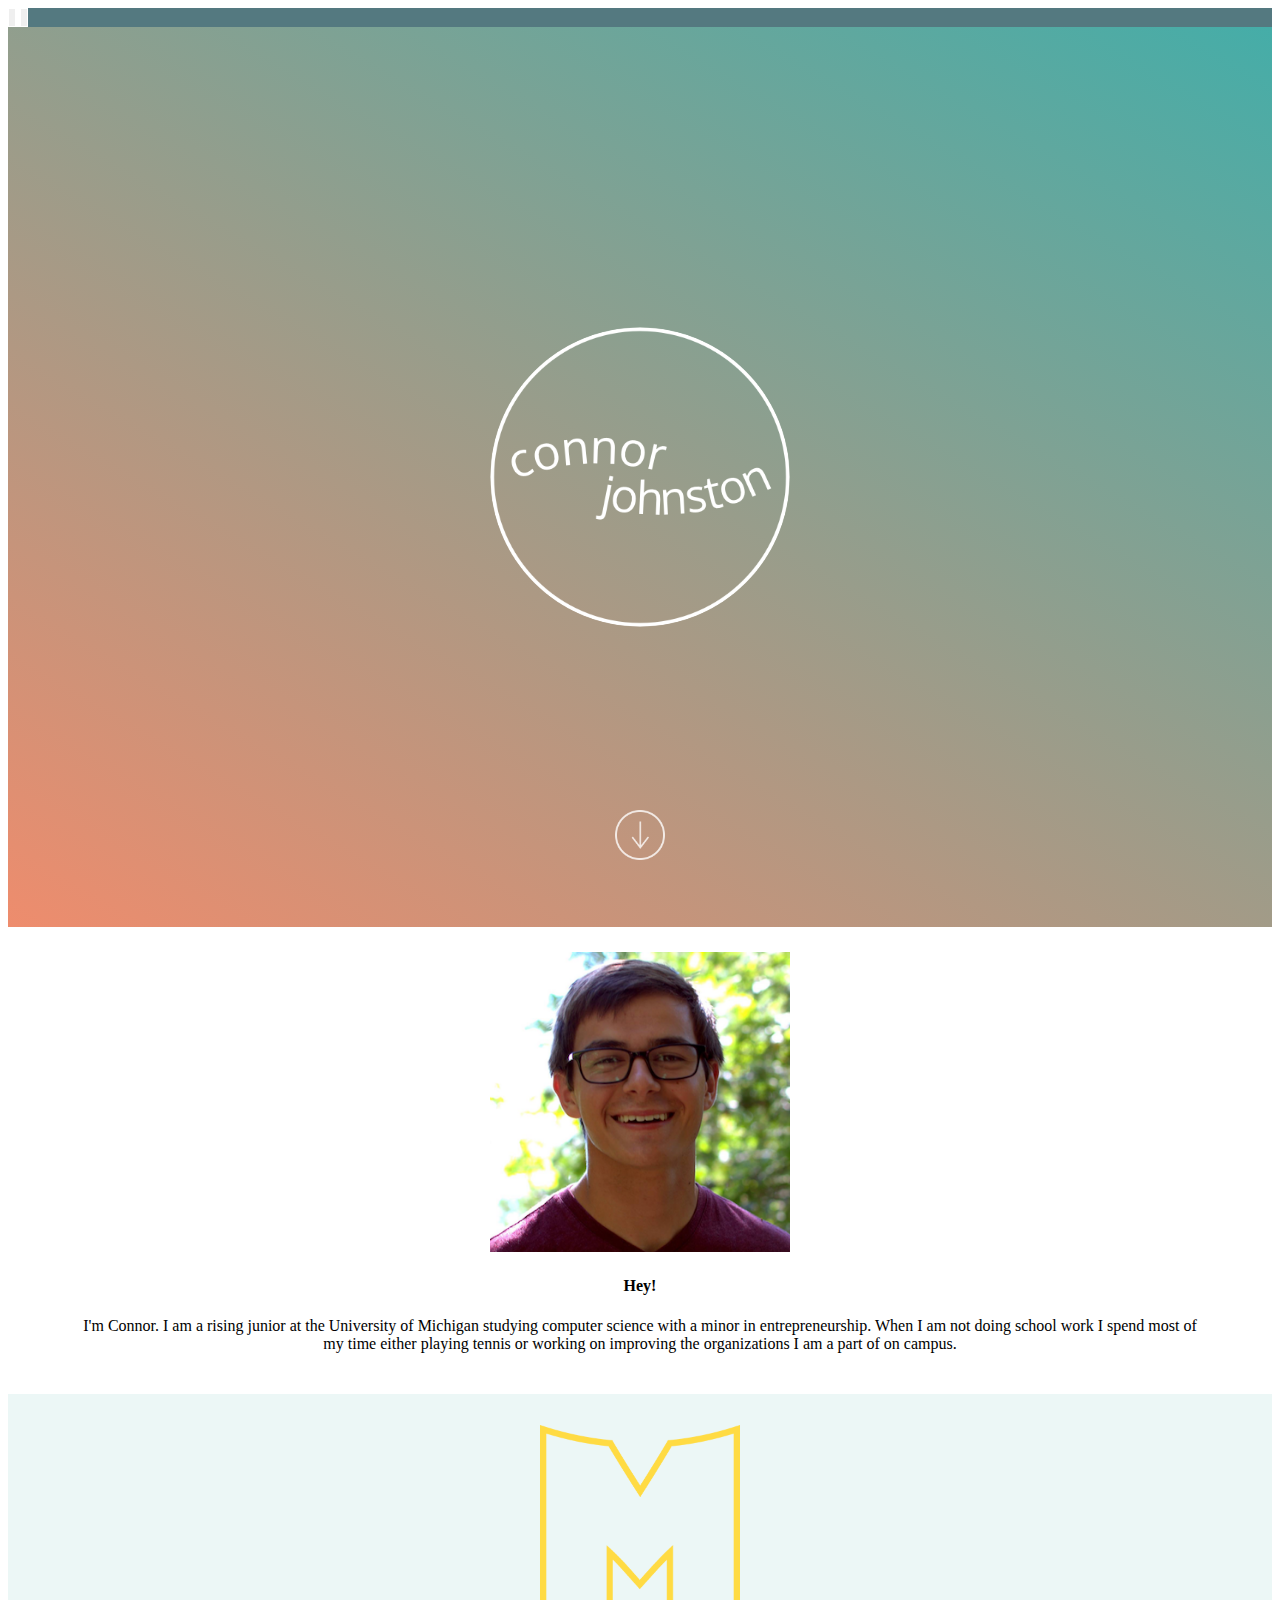
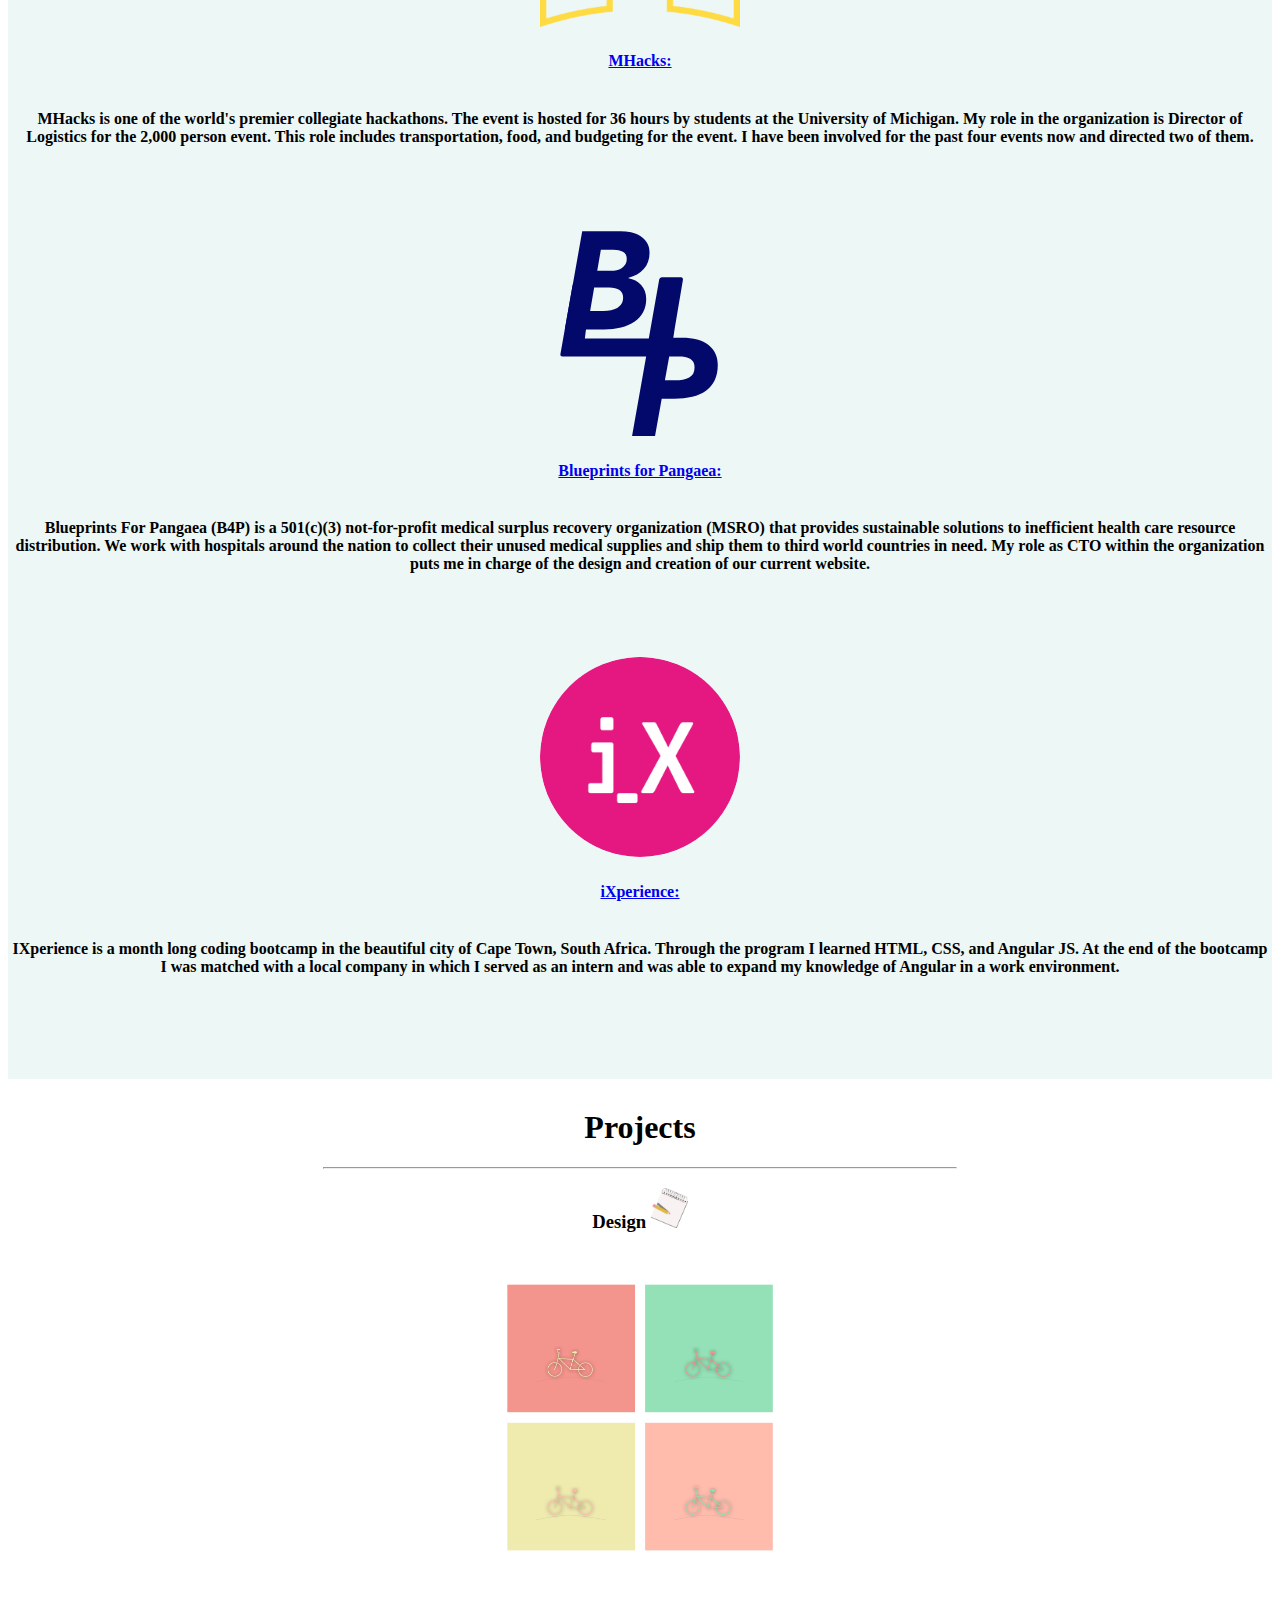
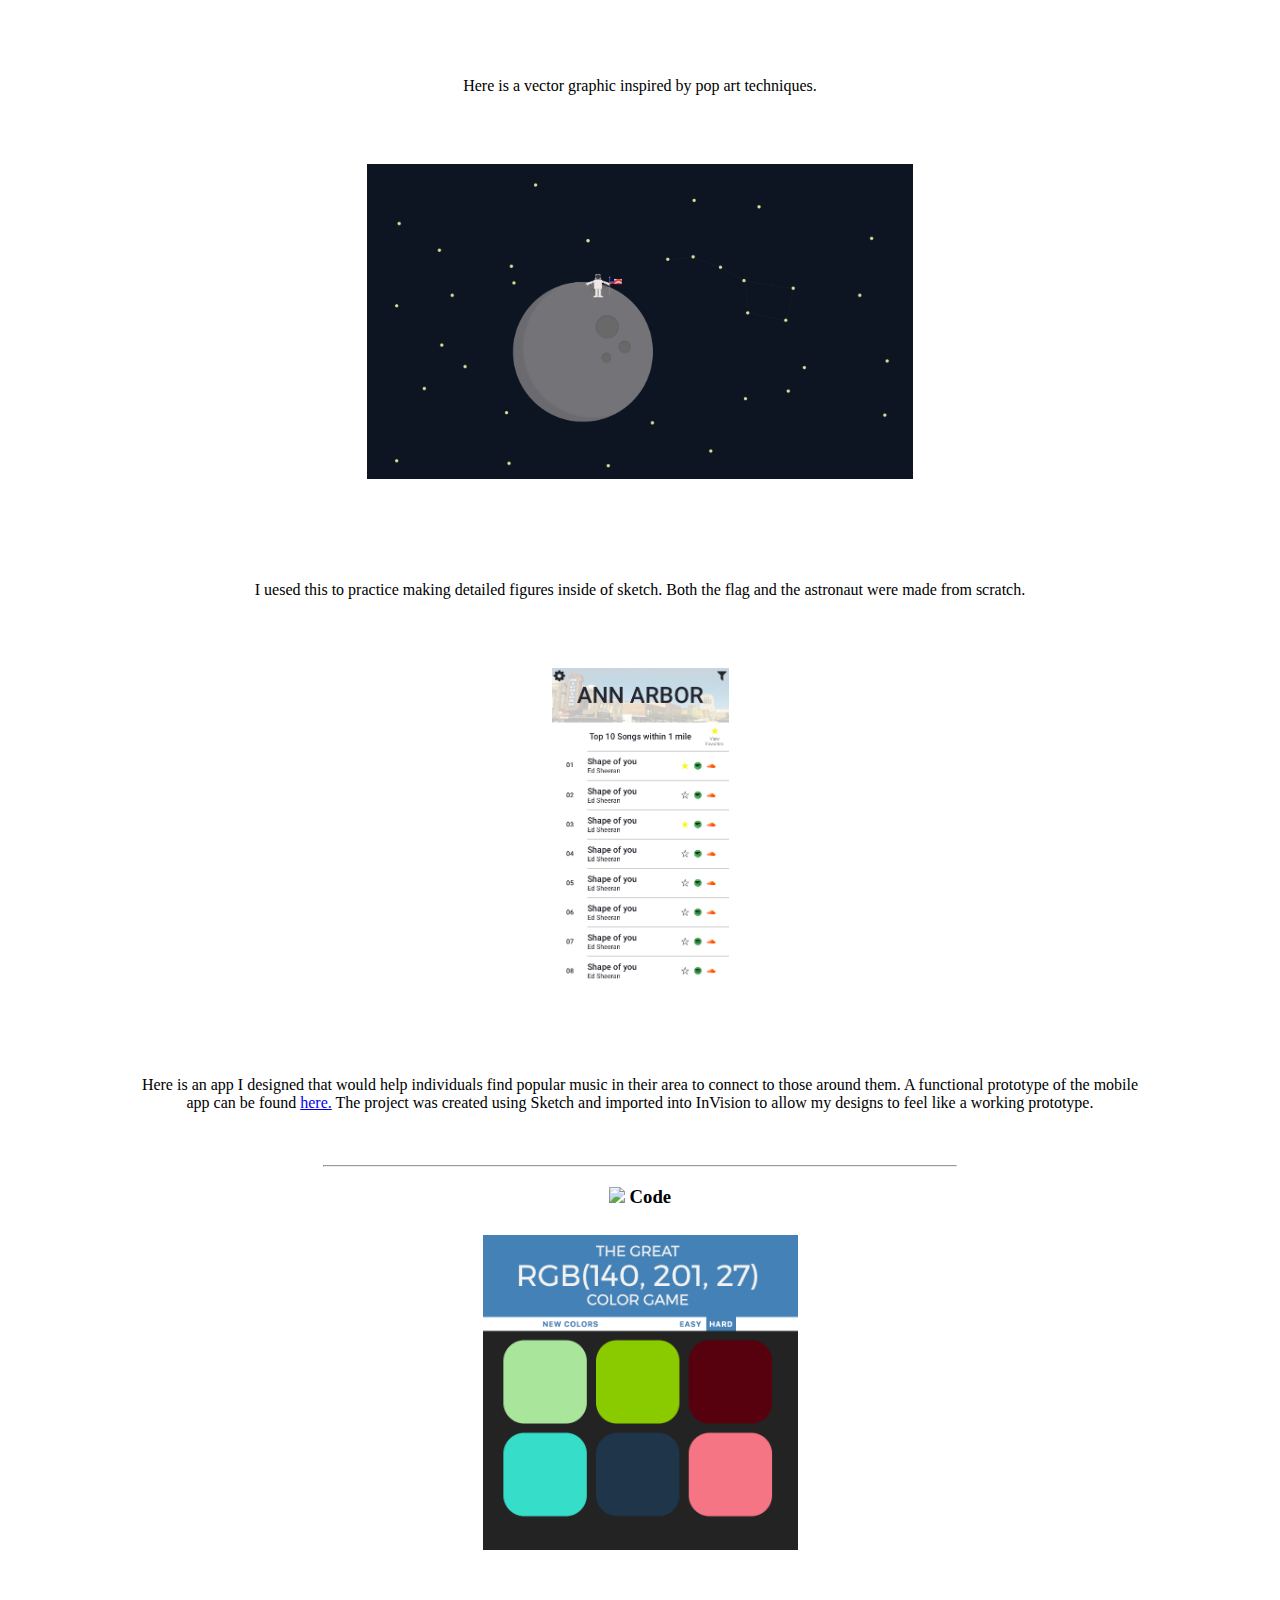
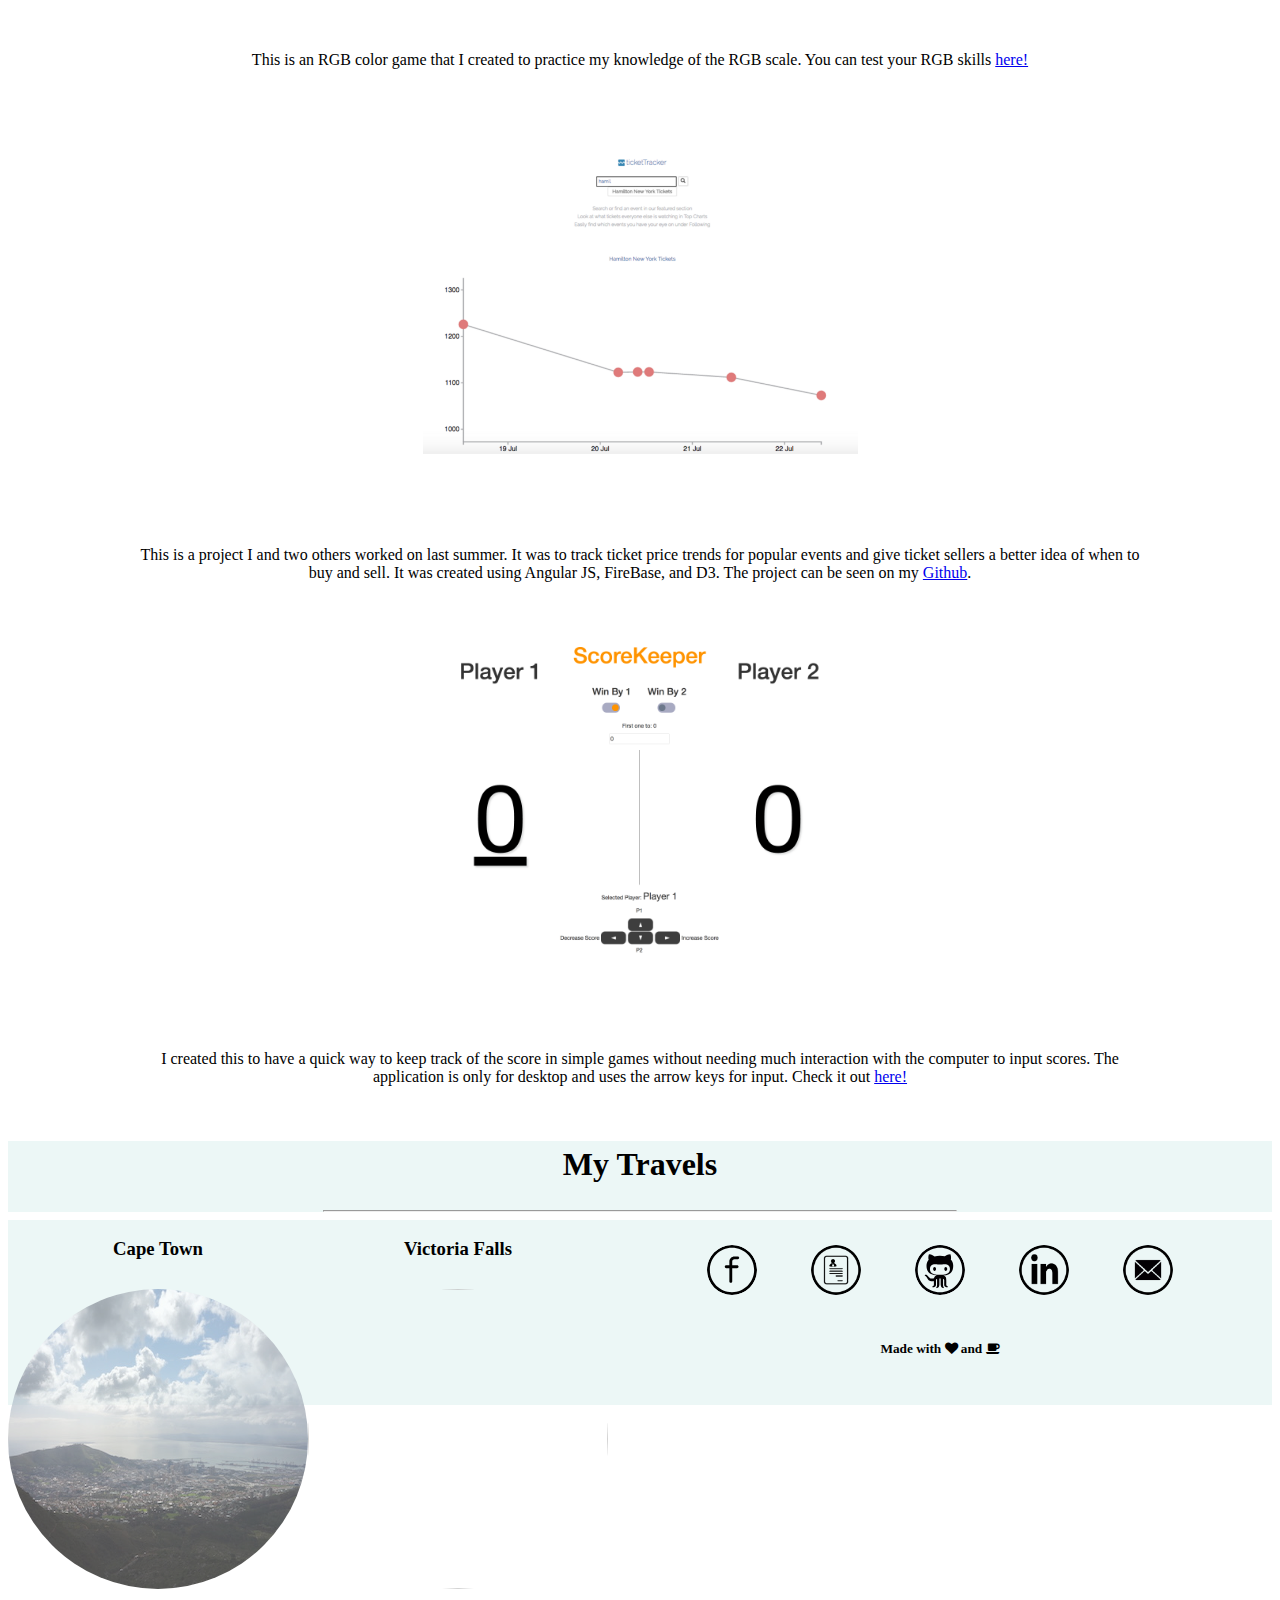
==== index.html @ 5da0c780 "added design and code images" ====
<!DOCTYPE html>
<html>
<head>

  <meta name="viewport" content="width=device-width, user-scalable=false">
	
	<title>Connor's Personal Website</title>

  <!-- FONT
  –––––––––––––––––––––––––––––––––––––––––––––––––– -->
  <link href="https://fonts.googleapis.com/css?family=Oxygen" rel="stylesheet">

   <link rel="stylesheet" href="https://cdnjs.cloudflare.com/ajax/libs/font-awesome/4.7.0/css/font-awesome.min.css">

  <!-- Latest compiled and minified CSS -->
  <link rel="stylesheet" href="https://maxcdn.bootstrapcdn.com/bootstrap/3.3.6/css/bootstrap.min.css" integrity="sha384-1q8mTJOASx8j1Au+a5WDVnPi2lkFfwwEAa8hDDdjZlpLegxhjVME1fgjWPGmkzs7" crossorigin="anonymous">

  <link rel="stylesheet" href="https://cdnjs.cloudflare.com/ajax/libs/font-awesome/4.7.0/css/font-awesome.min.css">

  <link rel="stylesheet" type="text/css" href="CSS/style.css">

  <!-- Optional theme -->
  <link rel="stylesheet" href="https://maxcdn.bootstrapcdn.com/bootstrap/3.3.6/css/bootstrap-theme.min.css" integrity="sha384-fLW2N01lMqjakBkx3l/M9EahuwpSfeNvV63J5ezn3uZzapT0u7EYsXMjQV+0En5r" crossorigin="anonymous">

  <!-- Google Analytics -->
  <script>
    (function(i,s,o,g,r,a,m){i['GoogleAnalyticsObject']=r;i[r]=i[r]||function(){
    (i[r].q=i[r].q||[]).push(arguments)},i[r].l=1*new Date();a=s.createElement(o),
    m=s.getElementsByTagName(o)[0];a.async=1;a.src=g;m.parentNode.insertBefore(a,m)
    })(window,document,'script','https://www.google-analytics.com/analytics.js','ga');
  
    ga('create', 'UA-90589003-1', 'auto');
    ga('send', 'pageview');

  </script>

  <html>
  <body>

    <!-- Created the nav bar -->
    <nav class="navbar navbar-fixed-top">
      <div class="container-fluid">


        <div class="navbar-header">
          <button type="button" class="navbar-toggle collapsed" data-toggle="collapse" data-target="#bs-example-navbar-collapse-1" aria-expanded="false">
            <span class="sr-only">Toggle navigation</span>
            <span class="icon-bar"></span>
            <span class="icon-bar"></span>
            <span class="icon-bar"></span>
          </button>
        </div>

       <div class="collapse navbar-collapse" id="bs-example-navbar-collapse-1">   

          <ul class="nav navbar-nav align-nav">
            <li class="nav-item">
              <a class="nav-link nav-txt scroll" href="#about">About</a>
            </li>
            <li class="nav-item ">
              <a class="nav-link nav-txt scroll" href="#accomplishments">Accomplishments</a>
            </li>
            <li class="nav-item">
              <a class="nav-link nav-txt scroll" href="#projects">Projects</a>
            </li>
            <li class="nav-item">
              <a class="nav-link nav-txt scroll" href="#contact">Contact</a>
            </li>
          </ul>
        </div>

      </div>
    </nav>


    <!-- The hero page -->

     <div class="main ">
        <div class="container-fluid ">
            <div class="row clearfix">

              <div class="hero-img-cont"></div>

              <div class="main-words">
                <div class="student">
                  <p>Student<p>
                </div>

                <div class="developer">
                  <p>Developer<p>
                </div>

                <div class="traveler">
                  <p>Traveler<p>
                </div>
              </div>

            </div>
        </div>
        <div>
          <a class="scroll" href="#about"><img src="Images/down_arrow.png" class="down blink"></a>
        </div>
    </div>



    <!-- Introduction to me section -->
    <div class="container-fluid" id="about">
      <div class="col-xs-12">
        <img class="selfie img-responsive img-circle " src="Images/me.png" >
      </div>
      <div class=" col-sm-offset-2 col-sm-8 col-xs-12 blurb">
          <h4>Hey!</h4>
          <p > I'm Connor. I am a rising junior at the University of Michigan studying computer science with a minor in entrepreneurship. When I am not doing school work I spend most of my time either playing tennis or working on improving the organizations I am a part of on campus.</p>
      </div>
    </div>

<div class="container-fluid proj-main" id="accomplishments">
    <div class="row">
      <div class="col-xs-12 col-sm-4 accomp-img ">
        <img class="square img-responsive project" src="Images/MHacks.png">
      </div>
      <div class="col-xs-12 col-sm-7 ">
        <p class="blurb accomp-txt">
          <h4><a href="http://mhacks.org/">MHacks:</a><h4><br>
          MHacks is one of the world's premier collegiate hackathons. The event is hosted for 36 hours by students at the University of Michigan. My role in the organization is Director of Logistics for the 2,000 person event. This role includes transportation, food, and budgeting for the event. I have been involved for the past four events now and directed two of them.
        </p>
      </div>
    </div>
    <div class="row">
       <div class="col-xs-12 col-sm-4 accomp-img  ">
          <img class="square-1 img-responsive project" src="Images/B4P.svg">
        
      </div>
      <div class="col-xs-12 col-sm-7 ">
        <p class="blurb accomp-txt">
          <h4><a href="b4pglobal.org">Blueprints for Pangaea:</a><h4> <br>
          Blueprints For Pangaea (B4P) is a 501(c)(3) not-for-profit medical surplus recovery organization (MSRO) that provides sustainable solutions to inefficient health care resource distribution. We work with hospitals around the nation to collect their unused medical supplies and ship them to third world countries in need. My role as CTO within the organization puts me in charge of the design and creation of our current website. 
        </p>
      </div>   
    </div>
    <div class="row">
      <div class="col-xs-12 col-sm-4 accomp-img ">
        <img class=" square-IX img-responsive project" src="Images/i_X.png">
      </div>
      <div class="col-xs-12 col-sm-7 accomp-txt">
        <p class="blurb">
          <h4><a href="ixperience.co.za">iXperience:</a><h4> <br>
          IXperience is a month long coding bootcamp in the beautiful city of Cape Town, South Africa. Through the program I learned HTML, CSS, and Angular JS. At the end of the bootcamp I was matched with a local company in which I served as an intern and was able to expand my knowledge of Angular in a work environment.
        </p>
      </div>
    </div>  
  </div>

    <!-- Projects section -->
  
  <div id="projects" class="container-fluid projects-cont">
    <h1>Projects</h1>
    <hr>
    <h3>Design <img src="Images/Notepad.png" style="height:40px;"></h3>
    <div class="project-cont col-sm-4 col-xs-12">
      <div class="bike proj-img">
      </div>
      <div class="caption-cont">
        <p class="caption">Here is a vector graphic inspired by pop art techniques.</p>
      </div>
    </div> 
    <div class="project-cont col-sm-4 col-xs-12">
      <div class="space proj-img">
      </div>
      <div class="caption-cont">
        <p class="caption">I uesed this to practice making detailed figures inside of sketch. Both the flag and the astronaut were made from scratch.</p>
      </div>
    </div > 
    <div class="project-cont col-sm-4 col-xs-12">
      <div class="music proj-img">
      </div>
      <div class="caption-cont">
        <p class="caption" >Here is an app I designed that would help individuals find popular music in their area to connect to those around them. A functional prototype of the mobile app can be found <a target="_blank" href="https://invis.io/RBAIW4BZY">here.</a> The project was created using Sketch and imported into InVision to allow my designs to feel like a working prototype.</p>
      </div>
    </div>  

    <hr>
    <h3><img src="Images/Computer.png" style="height:30px;">  Code</h3>
    <div class="project-cont col-sm-4 col-xs-12">
      <a target="_blank" href="ColorGame/ColorGame.html"><div class="color proj-img">
      </div></a>
      <div class="caption-cont">
        <p class="caption">This is an RGB color game that I created to practice my knowledge of the RGB scale. You can test your RGB skills 
          <a target="_blank" href="ColorGame/ColorGame.html">
            here!
          </a>
        </p>
      </div>
    </div> 
    <div class="project-cont col-sm-4 col-xs-12">
      <div class="ticket proj-img">
      </div>
      <div class="caption-cont">
        <p class="caption">This is a project I and two others worked on last summer. It was to track ticket price trends for popular events and give ticket sellers a better idea of when to buy and sell. It was created using Angular JS, FireBase, and D3. The project can be seen on my <a target="_blank" href="https://github.com/cgjohn/Ticket_Tracker">Github</a>.</p>
      </div>
    </div > 
    <div class="project-cont col-sm-4 col-xs-12">
      <div class="score proj-img">
      </div>
      <div class="caption-cont">
        <p class="caption">I created this to have a quick way to keep track of the score in simple games without needing much interaction with the computer to input scores. The application is only for desktop and uses the arrow keys for input. Check it out <a target="_blank" href="ScoreKeeper/scoreKeeper.html">here!</a> </p>
      </div>
    </div>  
  </div>



  <!-- Travel section -->
  <div id="travels" class="container-fluid">
    <h1 class="travel" >My Travels</h1>
    <hr>

    <div class="photo-cont col-sm-offset-1 col-sm-5 col-xs-12">
      <h3>Cape Town</h3>
      <a href="cape_town.html"><img class="photos" src="Images/Cape_Town/Cape_Town.jpg"></a>
    </div>
    <div class="photo-cont col-sm-5 col-xs-12">
      <h3>Victoria Falls</h3>
      <a href="victoria_falls.html"><img class="photos" src="Images/Victoria_Falls/falls8.JPG"></a>
    </div>
  </div>

 
  <!-- footer buttons -->
  <div class="page-footer container-fluid" id="contact">
     <div class="col-xs-12 icons">
         <a href="https://www.facebook.com/cjohn1234" target="_blank"><div class="circle-foot facebook"></div></a> 
        <a href="Images/Resume.pdf" target="_blank"><div class="circle-foot resume"></div></a>
        <a href="https://github.com/cgjohn" target="_blank"><div class="circle-foot github"></div></a>
        <a href="https://www.linkedin.com/in/connorjohnston" target="_blank"><div class="circle-foot linkedin"></div></a>
        <a href="mailto:cgjohn@umich.edu" target="_blank"><div class="circle-foot email"></div></a>
     </div>
     <h5>Made with <i class="fa fa-heart" aria-hidden="true"></i> and <i class="fa fa-coffee" aria-hidden="true"></i></h5>
  </div>



  <script
    src="https://code.jquery.com/jquery-3.1.1.min.js"
    integrity="sha256-hVVnYaiADRTO2PzUGmuLJr8BLUSjGIZsDYGmIJLv2b8="
    crossorigin="anonymous">
  </script>

  <script type="text/javascript" src="script.js"></script>

  <script 
    src="https://maxcdn.bootstrapcdn.com/bootstrap/3.3.7/js/bootstrap.min.js" 
    integrity="sha384-Tc5IQib027qvyjSMfHjOMaLkfuWVxZxUPnCJA7l2mCWNIpG9mGCD8wGNIcPD7Txa" 
    crossorigin="anonymous">
  </script>



</body>
</html>
---- CSS/style.css ----
* {
  box­sizing: border­box;
}

.left{
  float: left;
  display: inline-block;
}

.align-nav {
  position: absolute;
  left: 50%;
  transform: translate(-50%,0);
}

 .box{
  width: 100%;
  height: 200px;
 }

.row {
  padding-top: 2.5%;
  padding-bottom: 2.5%
}

.icon-bar {
  border: 1px solid white;
}

.navbar-toggle {
  border: 1px solid white;
}

.main-words {
  display: none;
}

.box-IX{
  width: 100%;
  height: 300px;
  border-radius: 50%;
}

.box-B4P{
  background-image: url(../Images/B4P.svg);
  background-size: cover;
}

.navbar {
  background-color: #547980;
}

.navbar-collapse {
  color: red;
}

.page {
  position: relative;
  padding-bottom: 700px;
  text-align: center;
}

.nav-txt {
  color: white;
  font-size: 20px;
  font-family: Oxygen;
  font-weight: 200;
  transition: all .6s;
  position: relative;
}

.nav-txt:hover {
  color: #547980;
}

.nav-text:active {
  bottom: 1px;
  right: 1px;
}

.nav-item {
  background-color: #547980;
}

.hero-img-cont {
  position: absolute;
  height: 300px;
  width: 300px;
  background-image: url(../Images/name-logo.png);
  background-size: cover;
  top: 50%;
  left: 50%;
  transform: translate(-50%, -50%);
  border-radius: 50%; 
  transition: all .5s;
}

.down {
  width: 50px;
  position: relative;
  top: 80vh;
  opacity: .8;
  transition: all, 1s;
}

.down:active {
  top: 81vh;

}



.blink{
  opacity: .5;
  /*width: 49px;*/
}

.img-alt {
  background-image: url(../Images/sunset.png);
}

.img-alt:hover {
  background-image: url(../Images/name-logo.png);
}

.hero-img-cont:hover {
  background-image: url(../Images/sunset.png);

}

.hero-img-cont:hover .main-words{
    display:  inherit;
}

.icon-link {
  text-decoration: none;
  color: black;
  font-size: 10px;
}

.main {
  position: relative;
  height: 100vh;
  text-align: center;
  background-image: linear-gradient(30deg, #FF8967 -10%, #45ADA8 100%);
}

.selfie {
  width: 300px;
  height: auto;
  margin: auto;
}

.blurb {
  font-family: oxygen 300;
  padding-left: 5%;
  padding-right: 5%;
  font-size: 16px;
}

.proj-main {
  background-color: rgba(69,173,168,.1);
  padding-bottom: 50px;
  text-align: center; 
}


.square {
  height: 200px;
  width: 200px;
  display: inline-block;

}

.square-1 {
  width: 160px;
  display: inline-block;
}


.nav-link:hover {
  text-decoration: none;
  background-color: red;
}

.square-IX {
  position: relative;
  height: 200px;
  width: 200px;
  border-radius: 50%;
  display: inline-block;
}

.project {
  height: 100%;
}

#travels {
  text-align: center;
  background-color: rgba(69,173,168,.1);
}

hr {
  width: 50%;
}

.travel {
  padding: 5px;
}

.proj-img {
  object-fit: contain;
  max-width: 100%;
}

.img {
  height: 382px;

}

.proj {
  margin: 30px 0px;
}

.photo-cont {
  display: inline-block;
  float: left;
  /*width: 50%;*/
  text-align: center;
  margin-bottom: 40px;
}

.photos {
  border-radius: 50%;
  margin-top: 10px;
  height: 300px;
  width: 300px;
  transition: border-radius .25s;
  opacity: .7;
}

.photos:hover {
  opacity: 1;
  width: 400px;
  border-radius: 7%;
}

.photos:active {
  opacity: .9;
  margin-top: 1px;
}

.projects-cont {
  text-align: center;
  margin-top: 30px;
}

.proj-img {
  height: 35vh;
  width: 100%;
  margin: 3vh 0;
  background-size: contain;
  background-repeat: no-repeat;
  background-position: center;
}

.bike {
  background-image: url(../Images/Bicycles.png);
}
.space {
  background-image: url(../Images/Space.png);
}
.music {
  background-image: url(../Images/HomeMusic.png);
}

.color {
  background-image: url(../Images/ColorGame.png);
}

.ticket {
    background-image: url(../Images/TicketTracker.png);
}

.score {
    background-image: url(../Images/Scorekeeper.png);
}


.caption-cont {
  width: 80%;
  height: 15vh;
  margin: 0px 10% 20px;
}

.caption {
  position: relative;
  float: left;
  top: 50%;
  left: 50%;
  transform: translate(-50%, -50%);
}

.project-cont {
  height: 100%;
  margin-top: 20px;
}

.circle-foot{
  position: relative;
  height: 50px;
  width: 50px;
  margin-left: 25px;
  margin-right: 25px;
  border-radius: 50%;
  display: inline-block;
  /*border: 2px solid black;*/
  transition: all .2s;

}

.circle-foot:hover{
  box-shadow: 2px 2px 2px #888888;
  bottom: 1px;
  right: 1px;
}

.social{
  width: 40px;
}


/*Footer images*/

.resume {
  background-image: url(../Images/resume.png);
  background-size: cover;
}

.email {
  background-image: url(../Images/email.png);
  background-size: cover;
}

.facebook {
  background-image: url(../Images/facebook.svg);
  background-size: cover;
}

.github {
  background-image: url(../Images/github-social-logo.svg);
  background-size: cover;
}



.linkedin {
  background-image: url(../Images/linkedin.png);
  background-size: cover;
}


.page-footer {
   position: bottom;
   padding-top: 5px;
   padding-bottom: 110px;
   padding-top: 25px;
   height: 50px;
   text-align: center;
   background-color: rgba(69,173,168,.1);;
}

.icons {
  padding-bottom: 20px;
}


#about {
  padding-top: 25px; 
  padding-bottom: 25px;
  text-align: center;
  background-color: #fff;
  /*  background-image: linear-gradient(130deg, #FF8967 -15%, #45ADA8 140%);
*/
}


@media(max-width: 768px){

  .accomp-img {
    position: relative;
    top: 3px;
  }

  .proj-img {
    margin: 0px;
  }

  .square-IX {
    position: relative;
    top: -20px;
  }

  .accomp-txt {
    position: relative;
    top: -30px;
  }

  .align-nav {
     position: relative; 
     left: 0%; 
     text-align: right;
     transform: translate(0,0); 
  }

  .photos {
    margin-top: 10px;
    width: 80%;
    height: 40%;
    transition: border-radius .25s;
  }

  .photos:hover {
    width: 80%;
  }

}

@media(max-width: 1000px){

  .photos {
    margin-top: 10px;
    width: 250px;
    height: 250px;
    transition: border-radius .25s;
  }

  .photos:hover {
    width: 100%;
  }
}
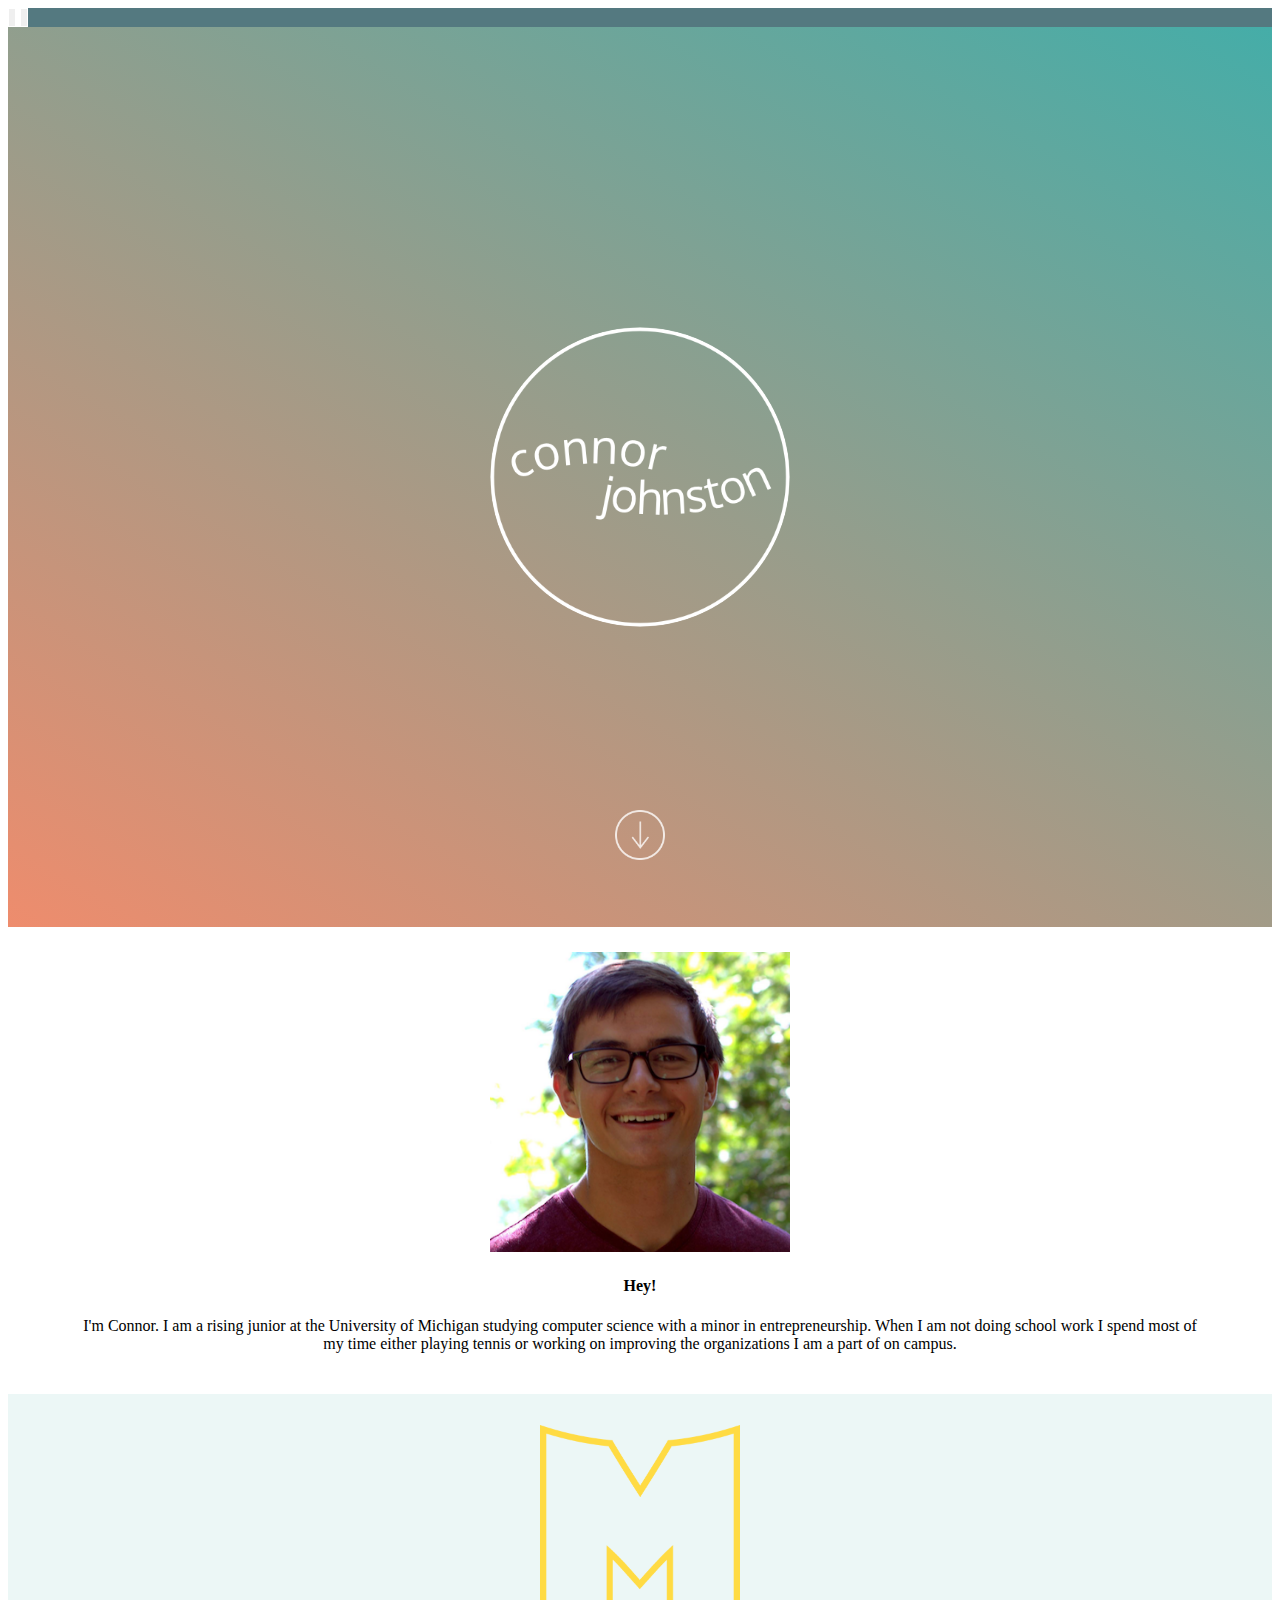
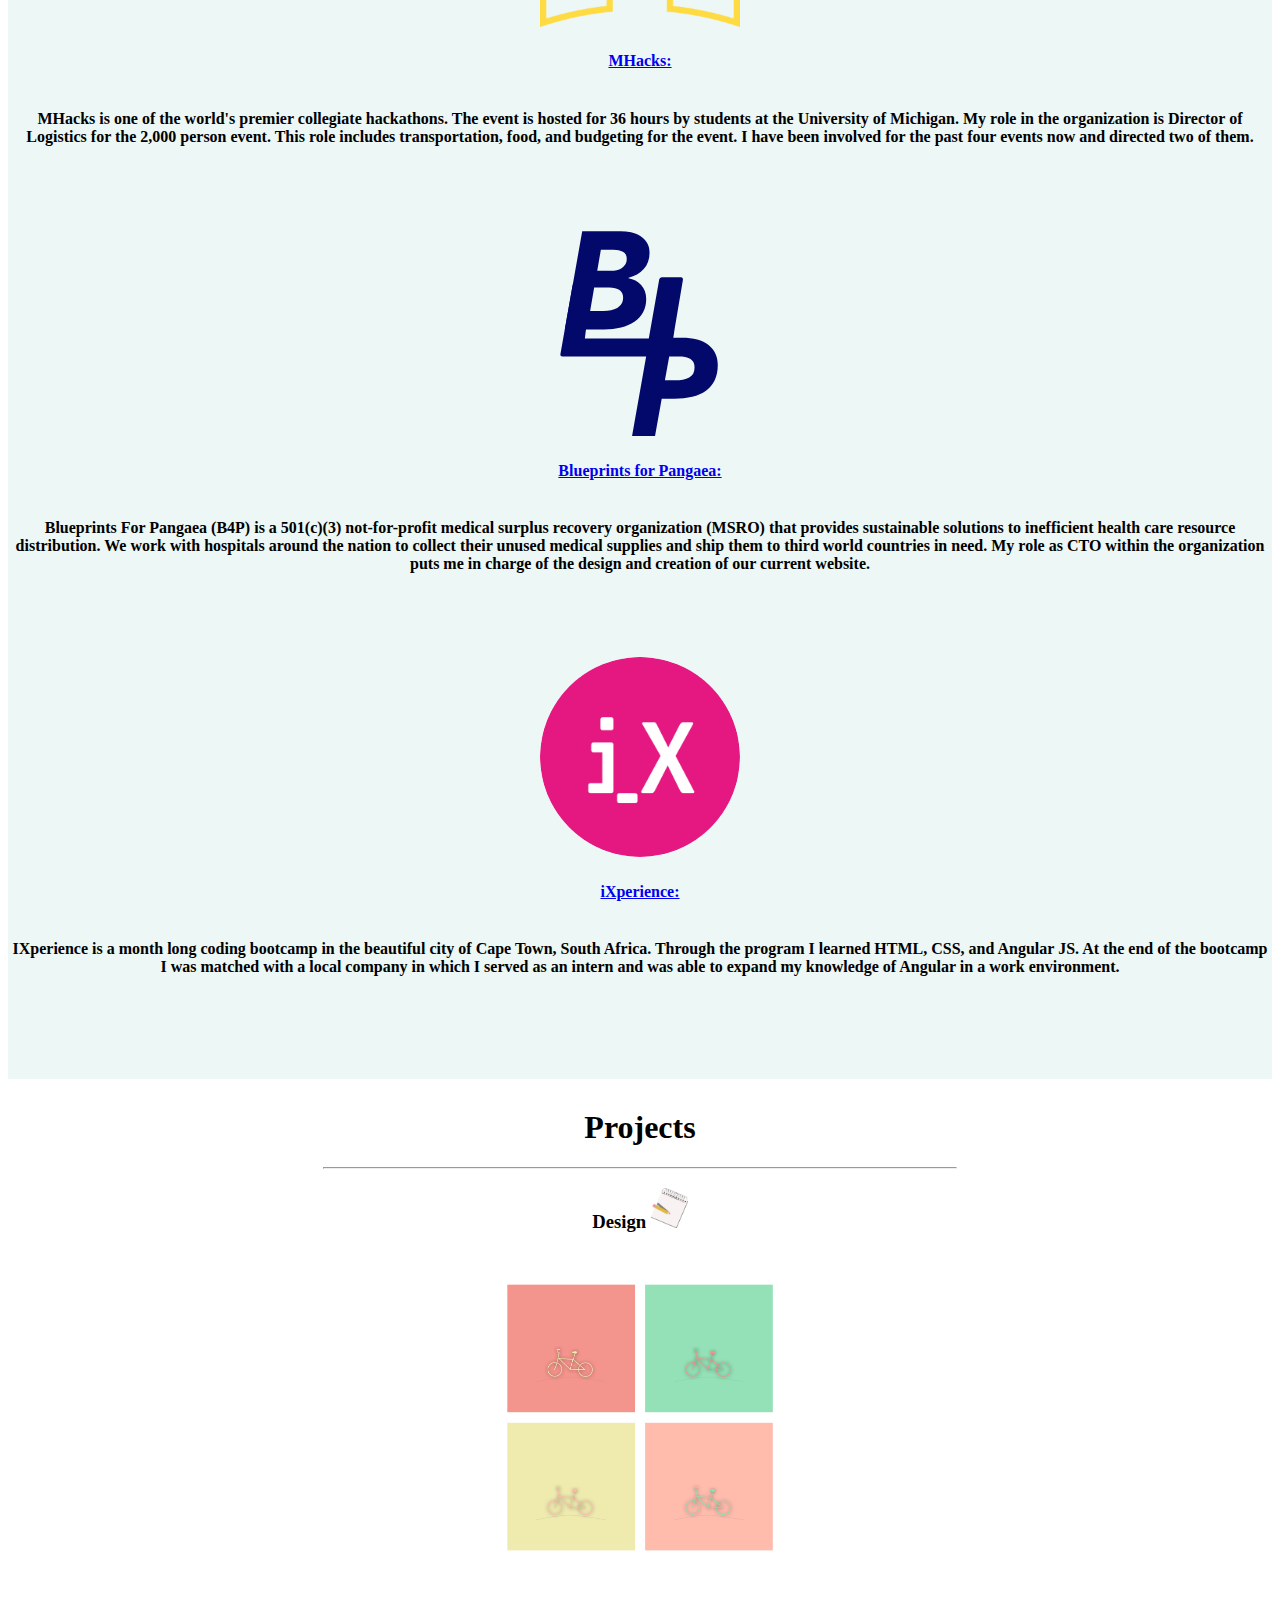
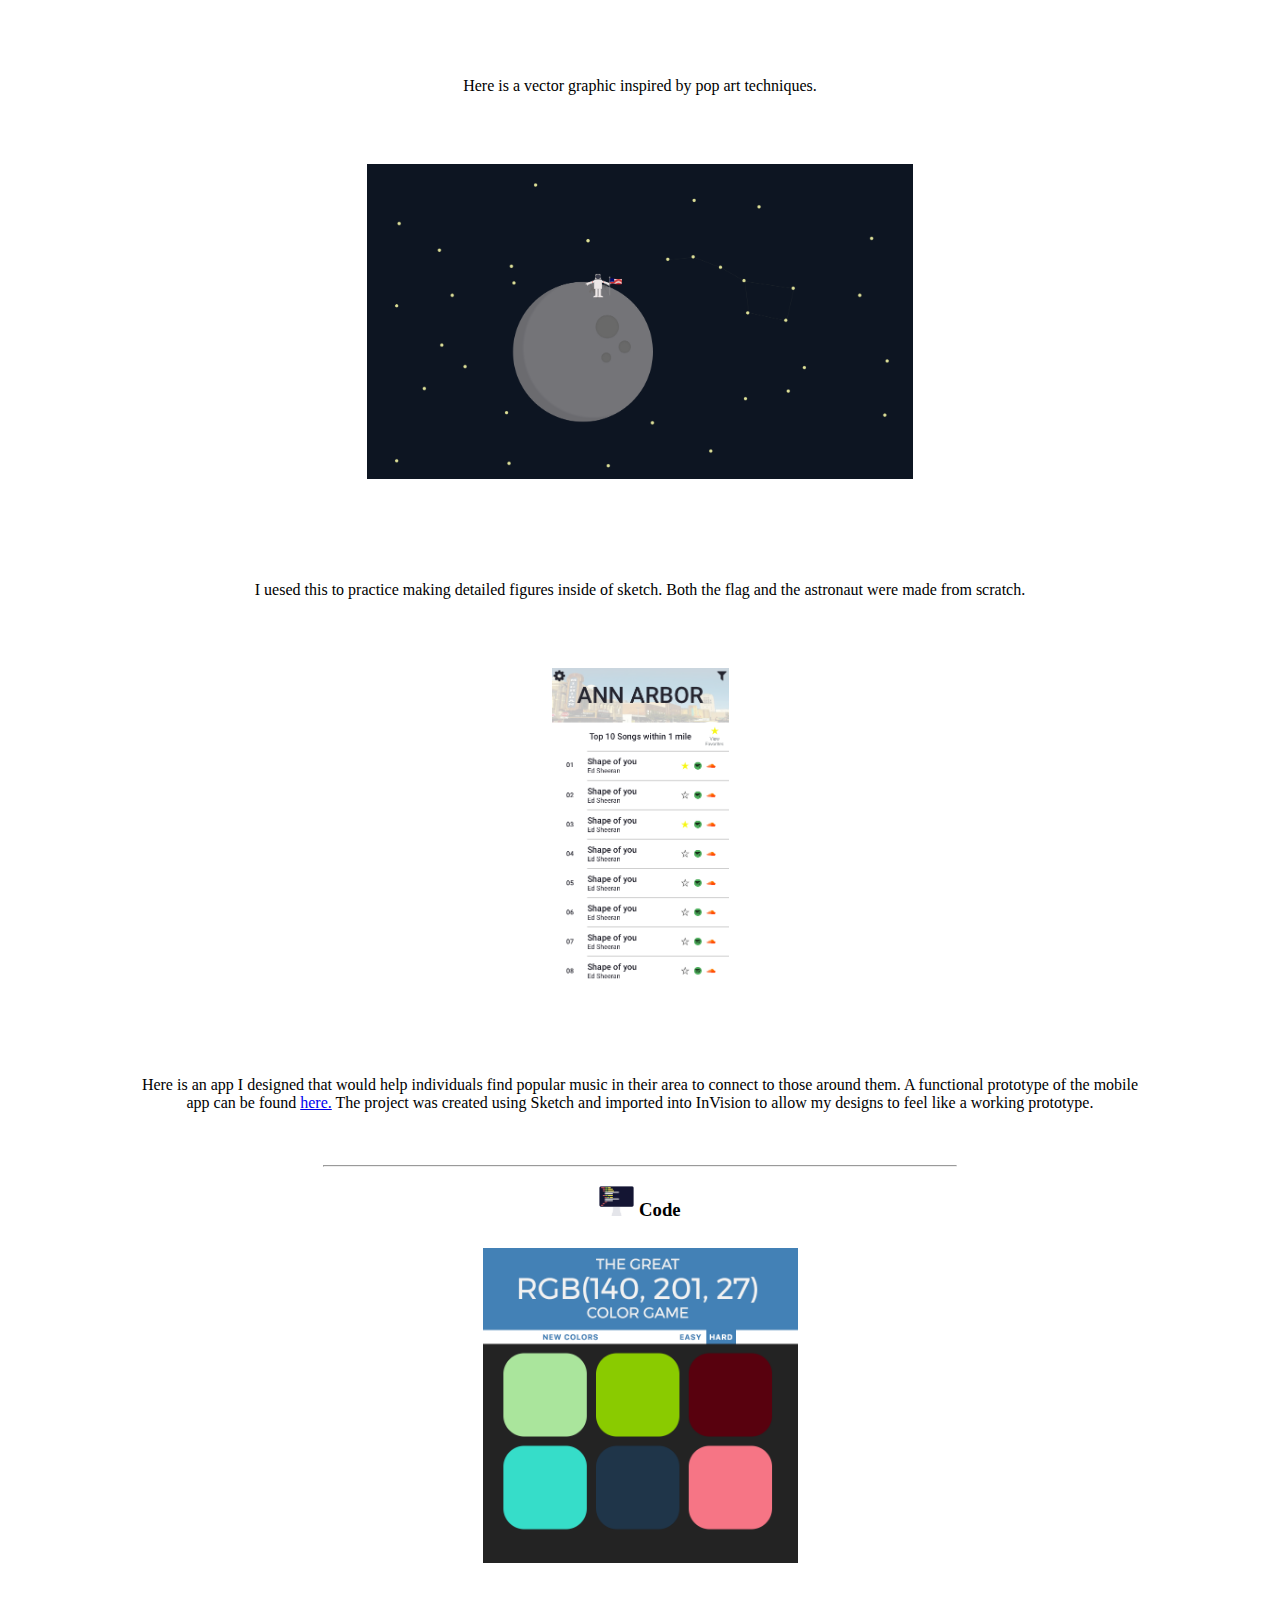
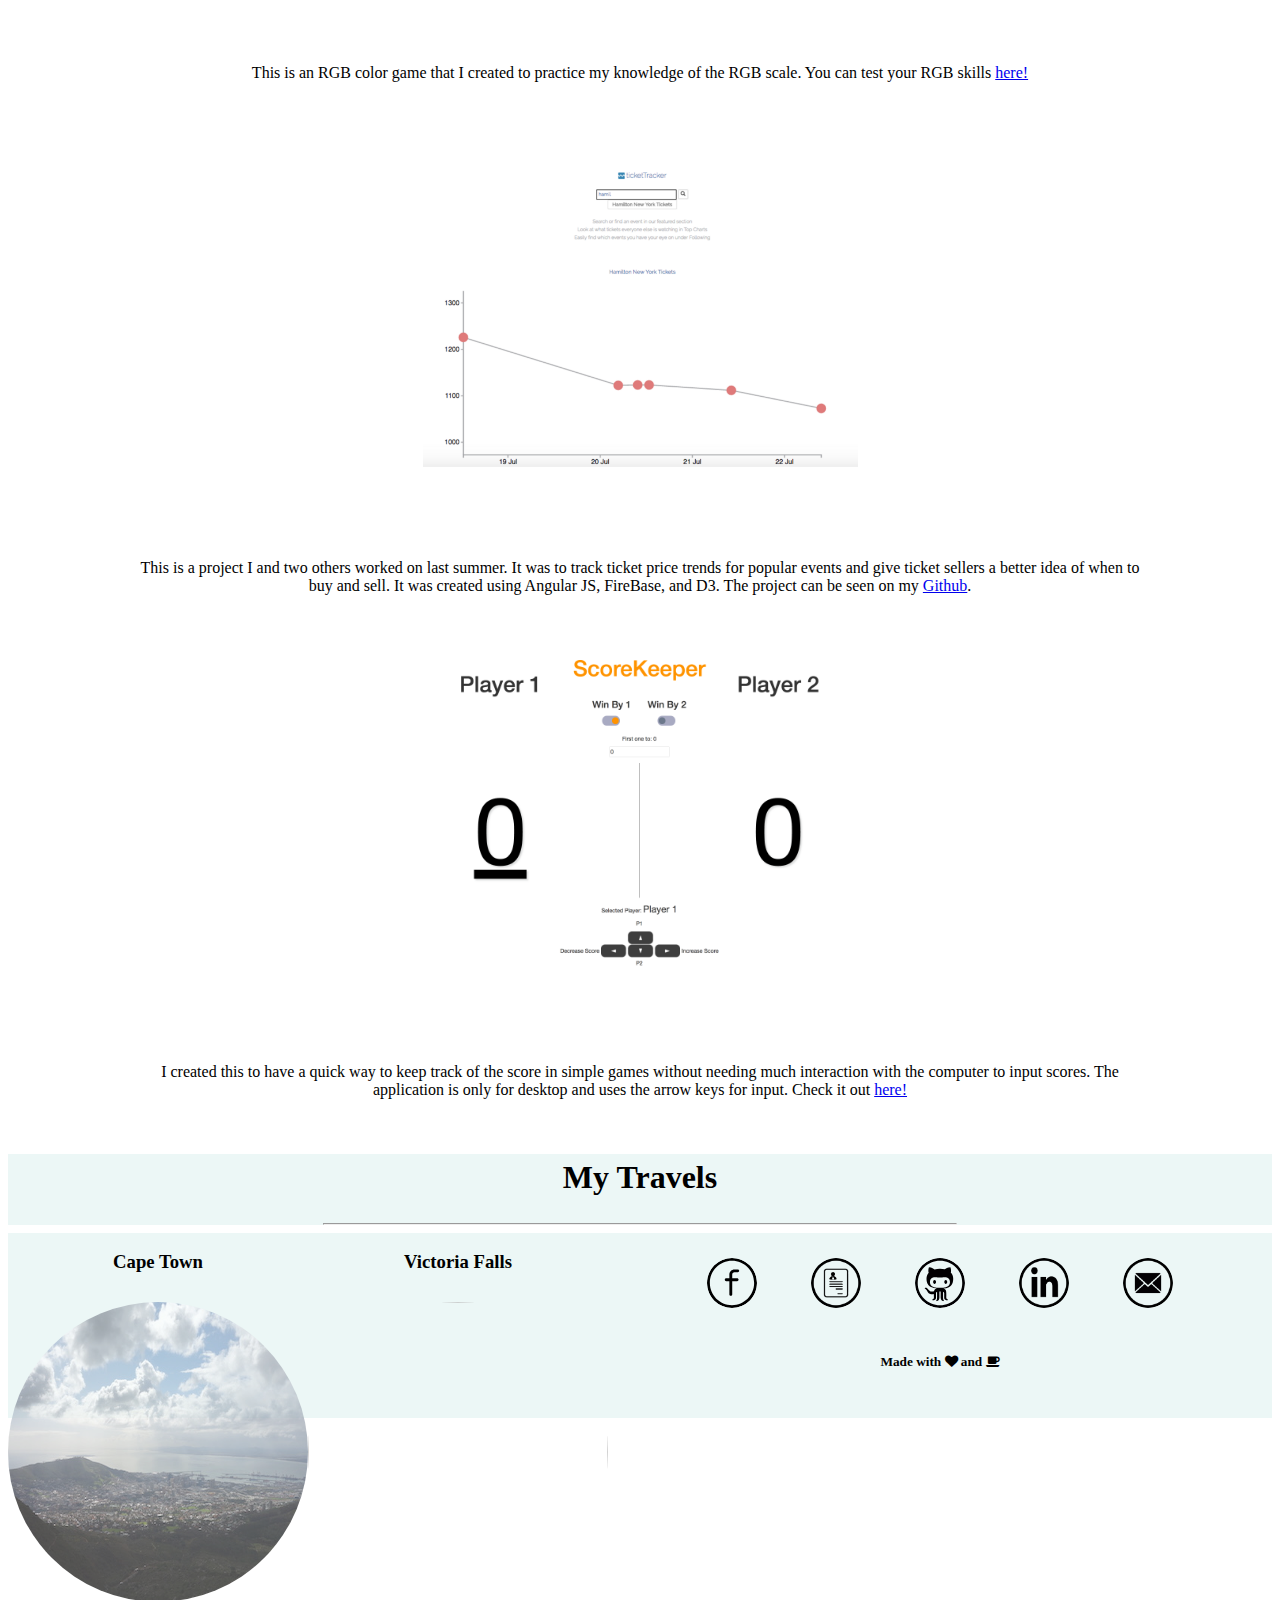
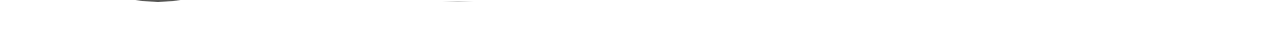
==== commit bc287140: "fixed computer icon" ====
--- a/index.html
+++ b/index.html
@@ -181,7 +181,7 @@
     </div>  
 
     <hr>
-    <h3><img src="Images/Computer.png" style="height:30px;">  Code</h3>
+    <h3><img src="Images/computer.png" style="height:30px;">  Code</h3>
     <div class="project-cont col-sm-4 col-xs-12">
       <a target="_blank" href="ColorGame/ColorGame.html"><div class="color proj-img">
       </div></a>
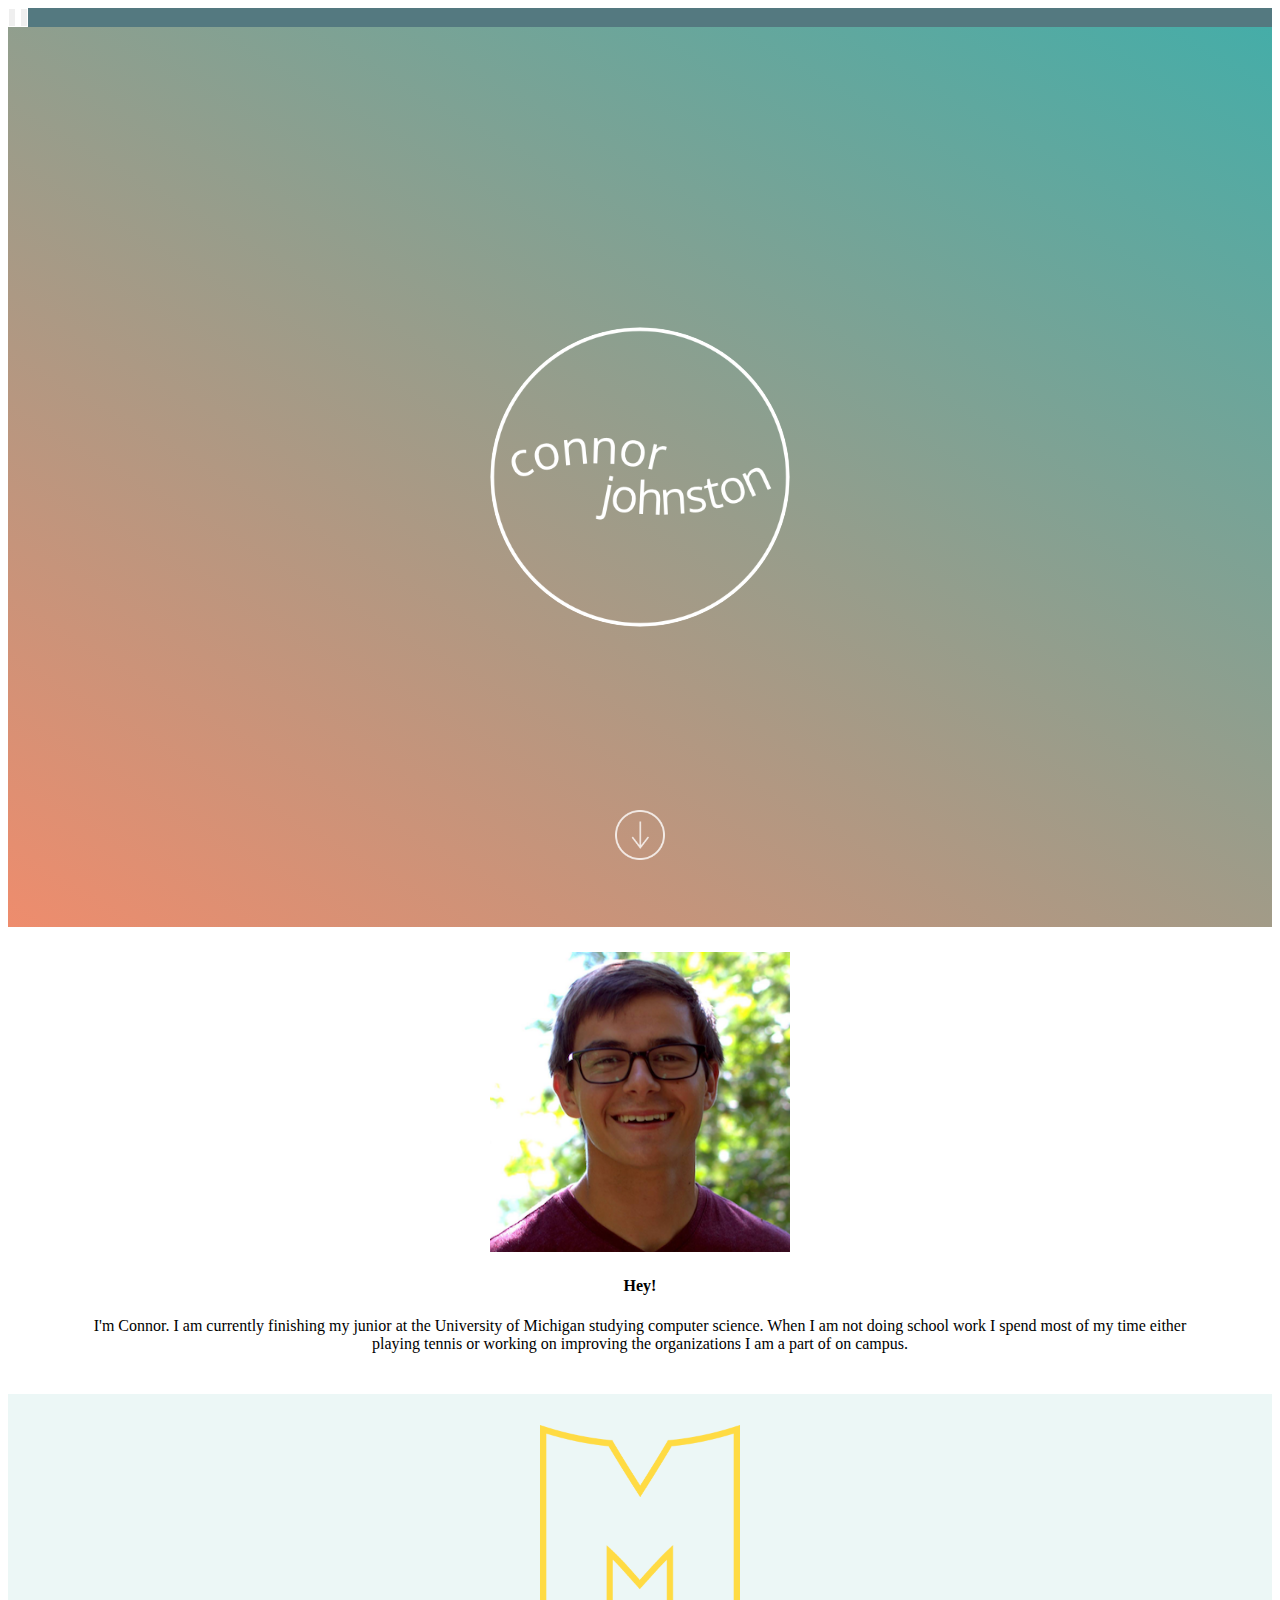
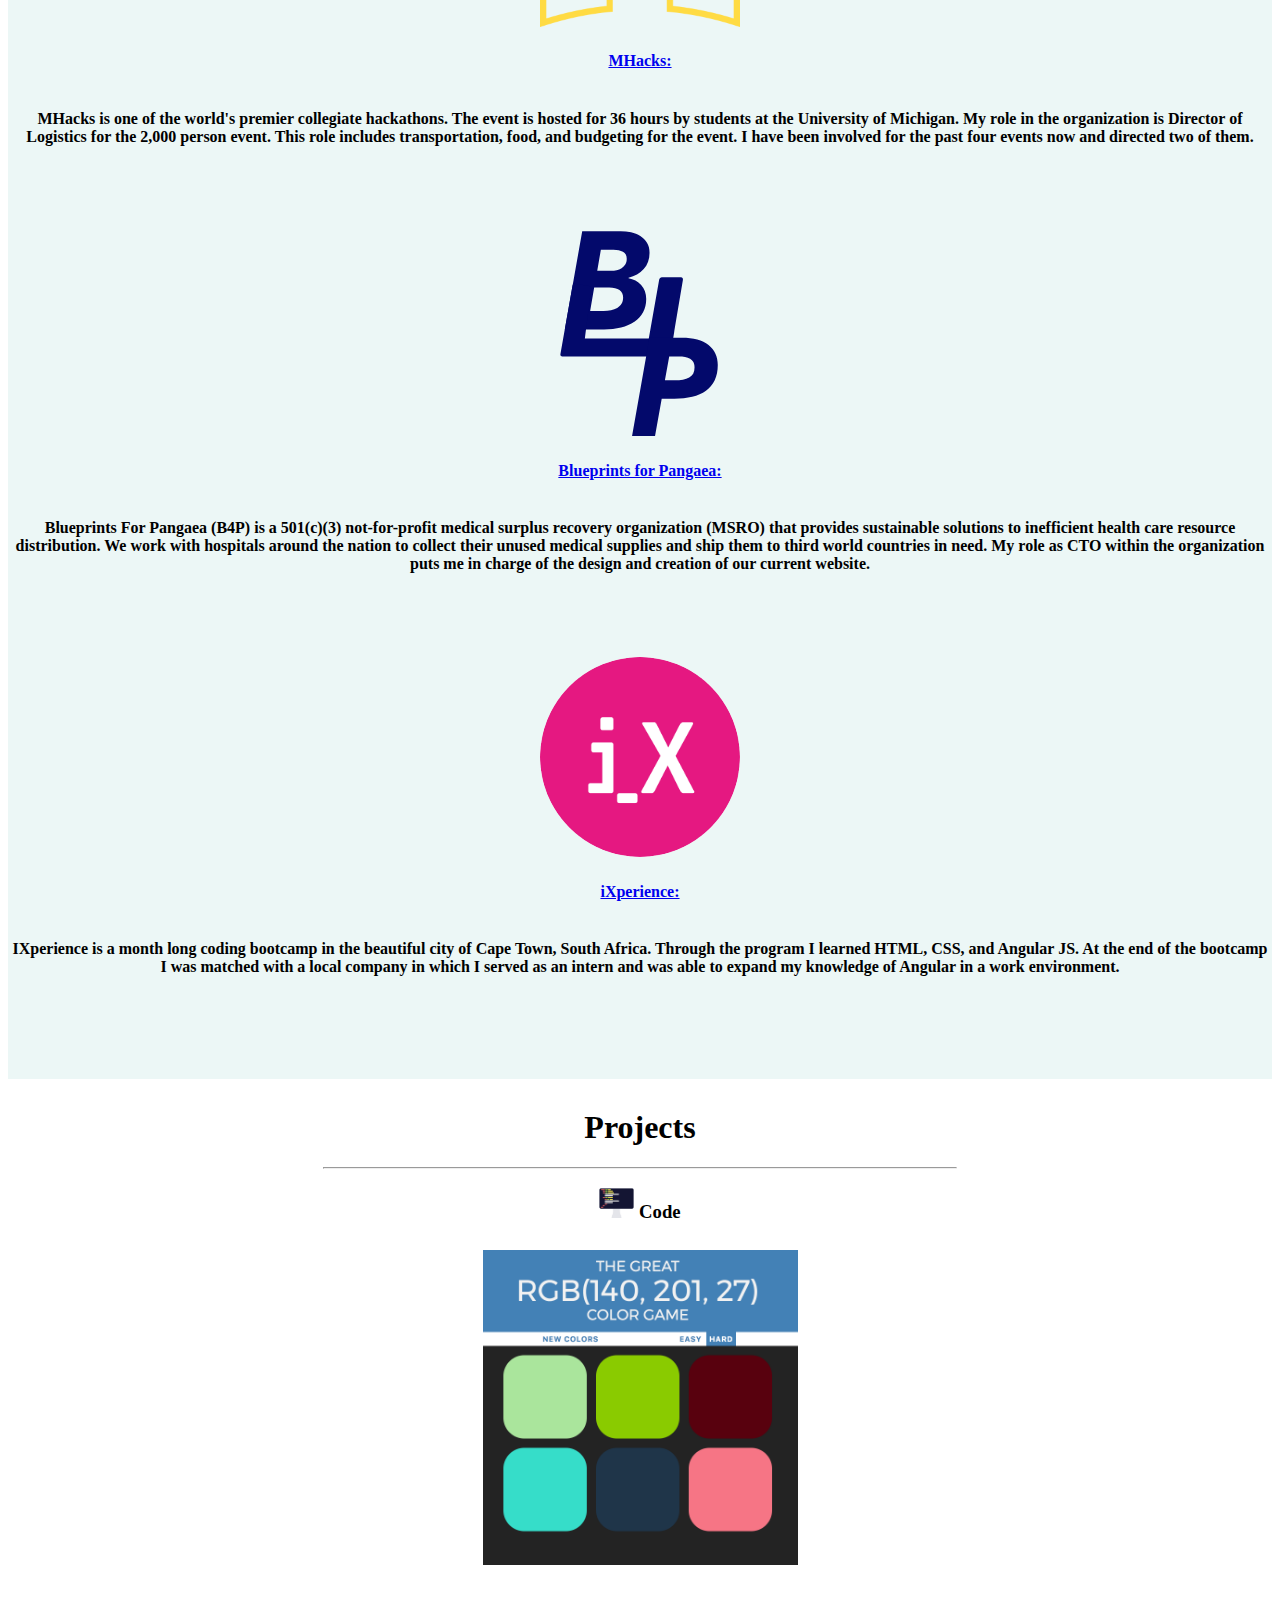
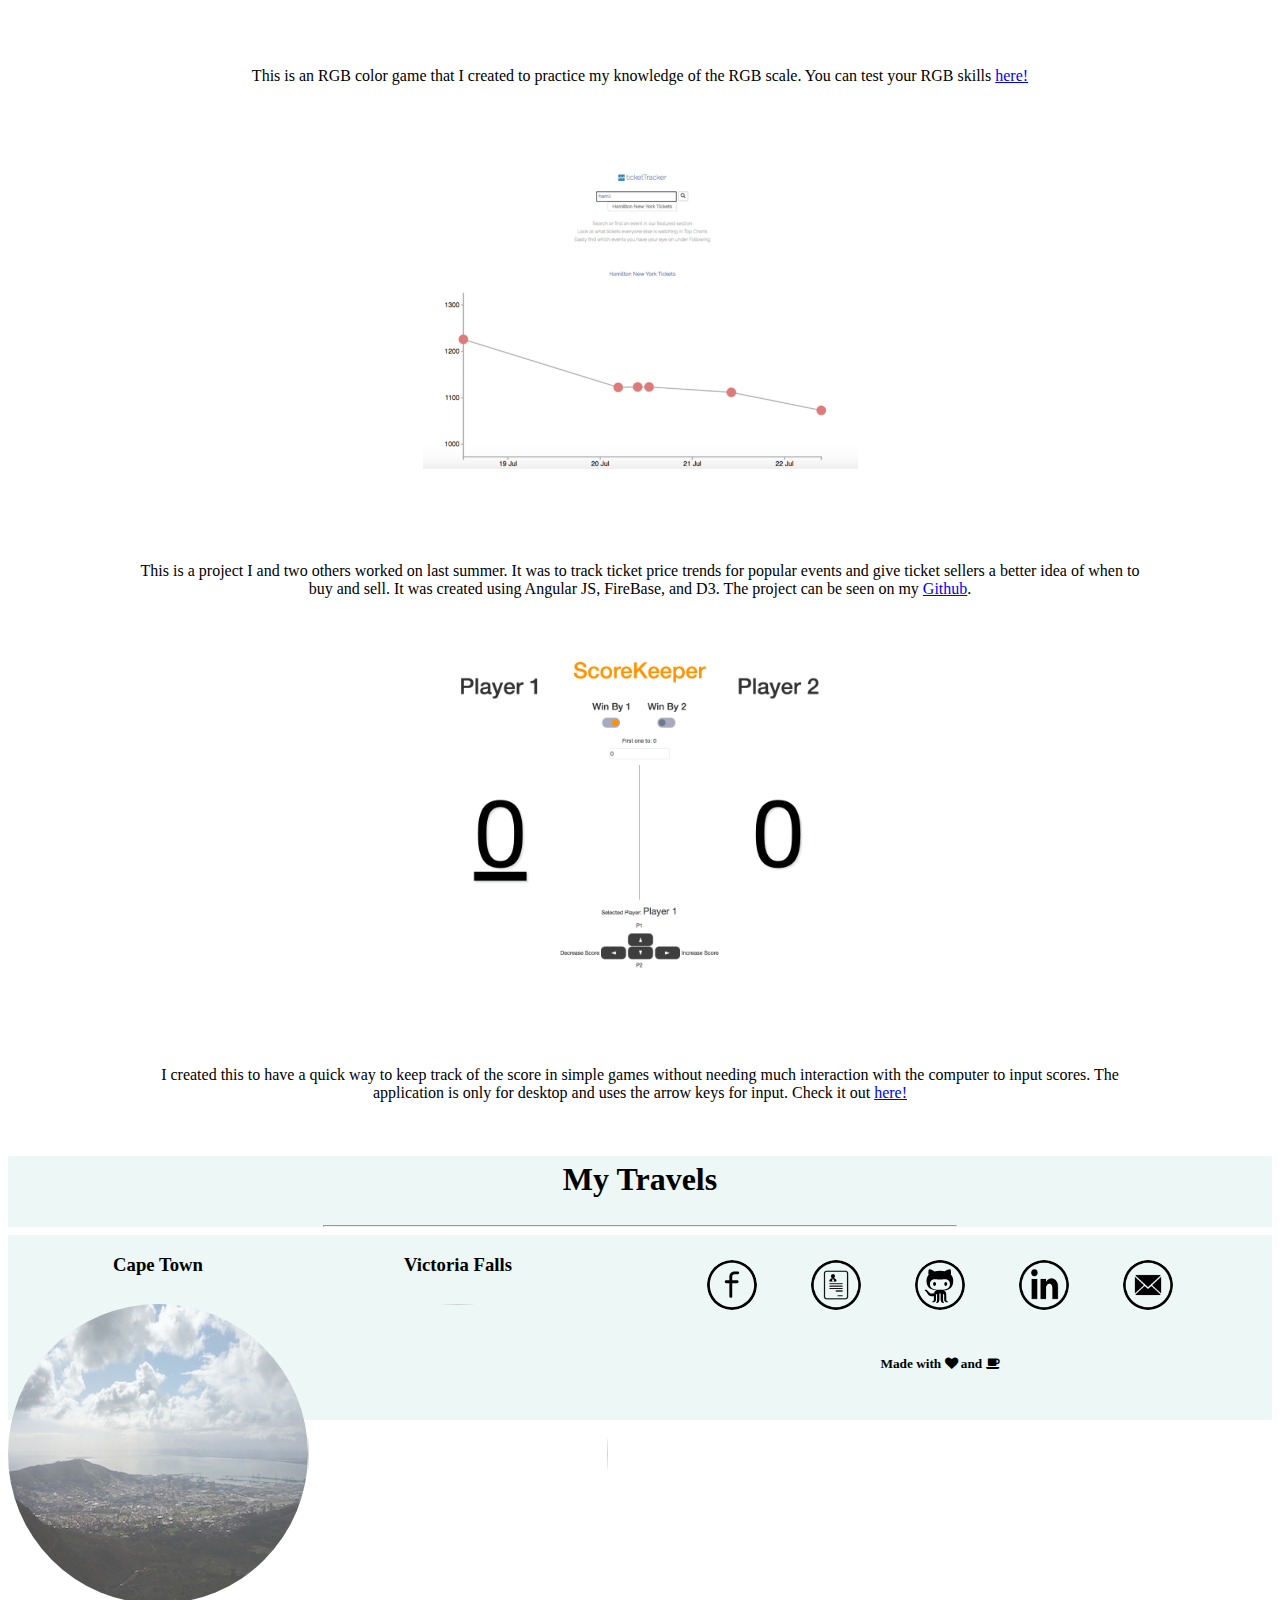
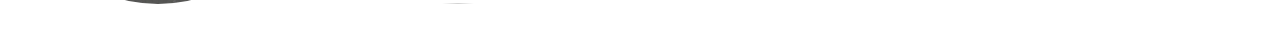
==== commit 5b061c83: "took out design section" ====
--- a/index.html
+++ b/index.html
@@ -111,7 +111,7 @@
       </div>
       <div class=" col-sm-offset-2 col-sm-8 col-xs-12 blurb">
           <h4>Hey!</h4>
-          <p > I'm Connor. I am a rising junior at the University of Michigan studying computer science with a minor in entrepreneurship. When I am not doing school work I spend most of my time either playing tennis or working on improving the organizations I am a part of on campus.</p>
+          <p > I'm Connor. I am currently finishing my junior at the University of Michigan studying computer science. When I am not doing school work I spend most of my time either playing tennis or working on improving the organizations I am a part of on campus.</p>
       </div>
     </div>
 
@@ -156,7 +156,7 @@
   
   <div id="projects" class="container-fluid projects-cont">
     <h1>Projects</h1>
-    <hr>
+    <!-- <hr>
     <h3>Design <img src="Images/Notepad.png" style="height:40px;"></h3>
     <div class="project-cont col-sm-4 col-xs-12">
       <div class="bike proj-img">
@@ -176,9 +176,9 @@
       <div class="music proj-img">
       </div>
       <div class="caption-cont">
-        <p class="caption" >Here is an app I designed that would help individuals find popular music in their area to connect to those around them. A functional prototype of the mobile app can be found <a target="_blank" href="https://invis.io/RBAIW4BZY">here.</a> The project was created using Sketch and imported into InVision to allow my designs to feel like a working prototype.</p>
-      </div>
-    </div>  
+        <p class="caption music-caption" >Here is an app I designed that would help individuals find popular music in their area to connect to those around them. A functional prototype of the mobile app can be found <a target="_blank" href="https://invis.io/RBAIW4BZY">here.</a> The project was created using Sketch and imported into InVision to allow my designs to feel like a working prototype.</p>
+      </div>
+    </div>   -->
 
     <hr>
     <h3><img src="Images/computer.png" style="height:30px;">  Code</h3>
--- a/CSS/style.css
+++ b/CSS/style.css
@@ -107,8 +107,6 @@
   top: 81vh;
 
 }
-
-
 
 .blink{
   opacity: .5;
@@ -387,6 +385,15 @@
 
 @media(max-width: 768px){
 
+
+  .caption-cont {
+    height: 30vh;
+  }
+
+  .music-caption {
+    margin-top: 30px;
+  }
+
   .accomp-img {
     position: relative;
     top: 3px;
@@ -438,4 +445,5 @@
   .photos:hover {
     width: 100%;
   }
-}+}
+
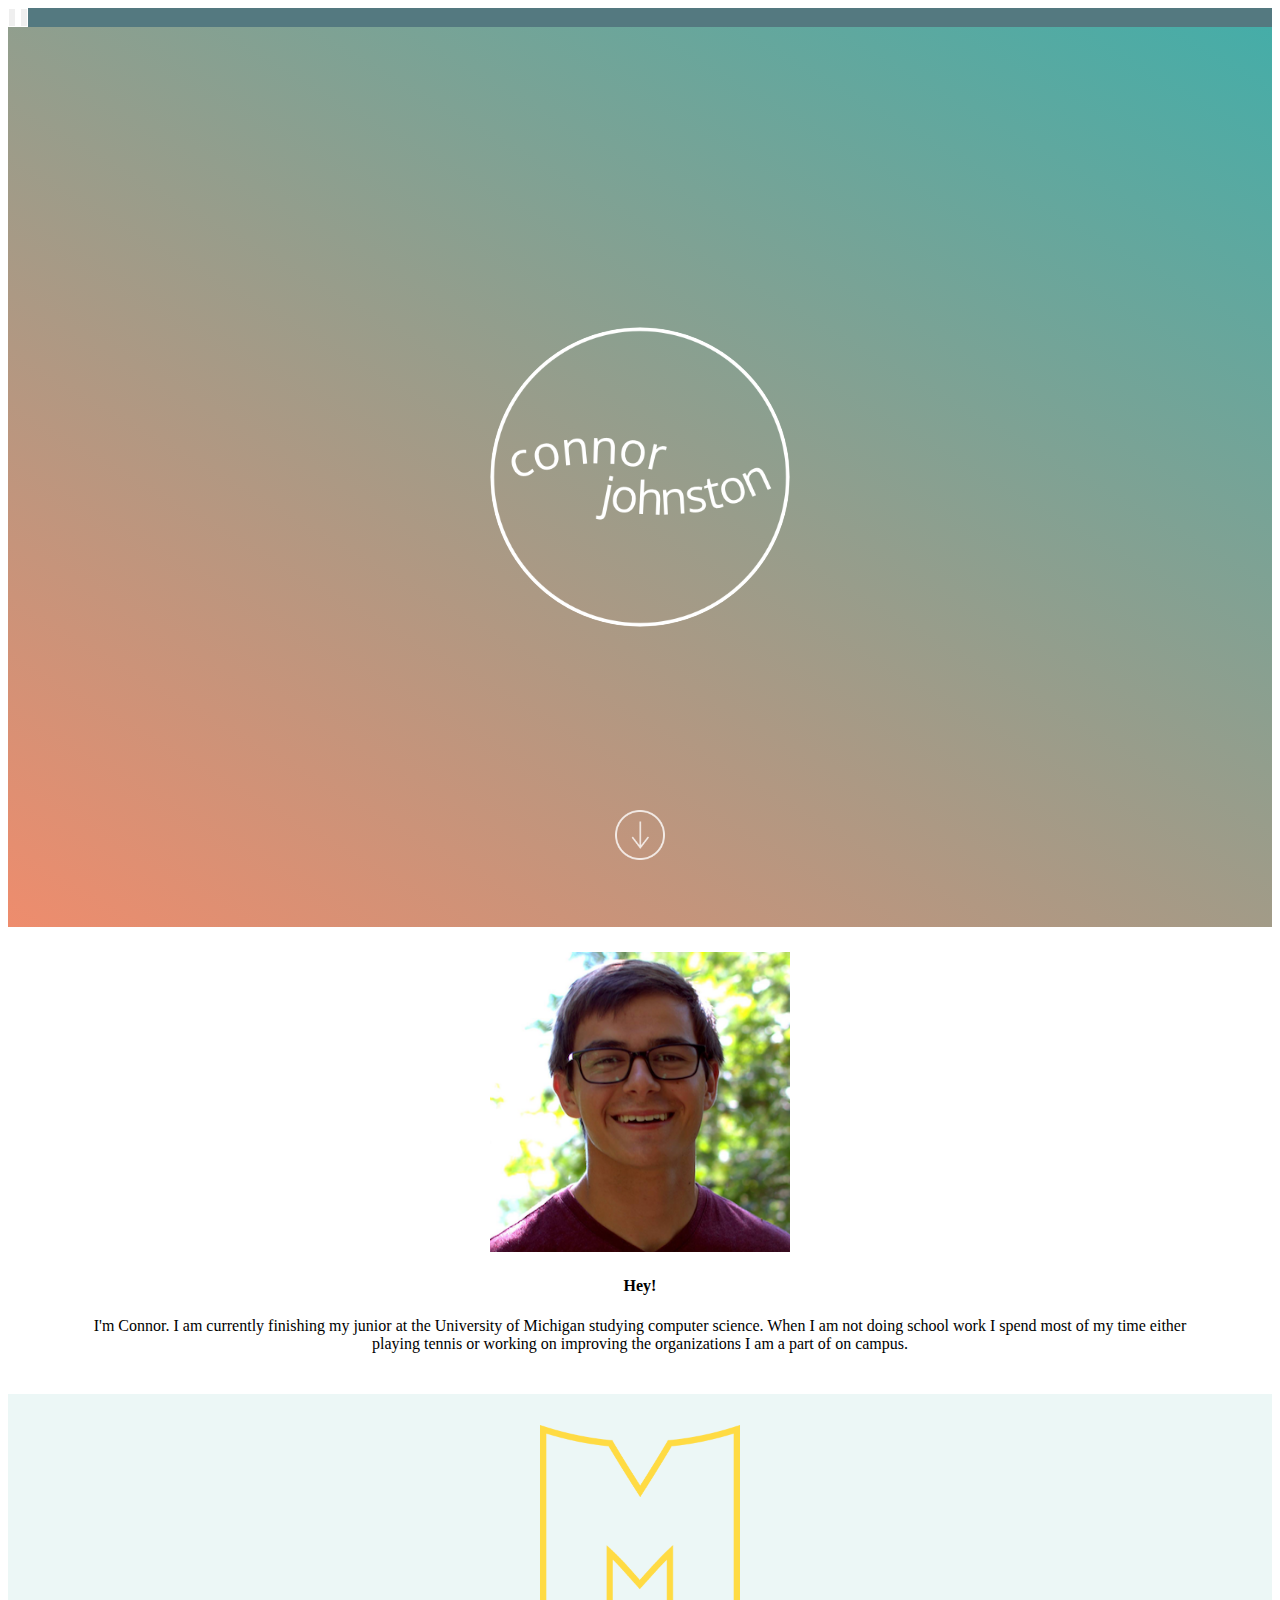
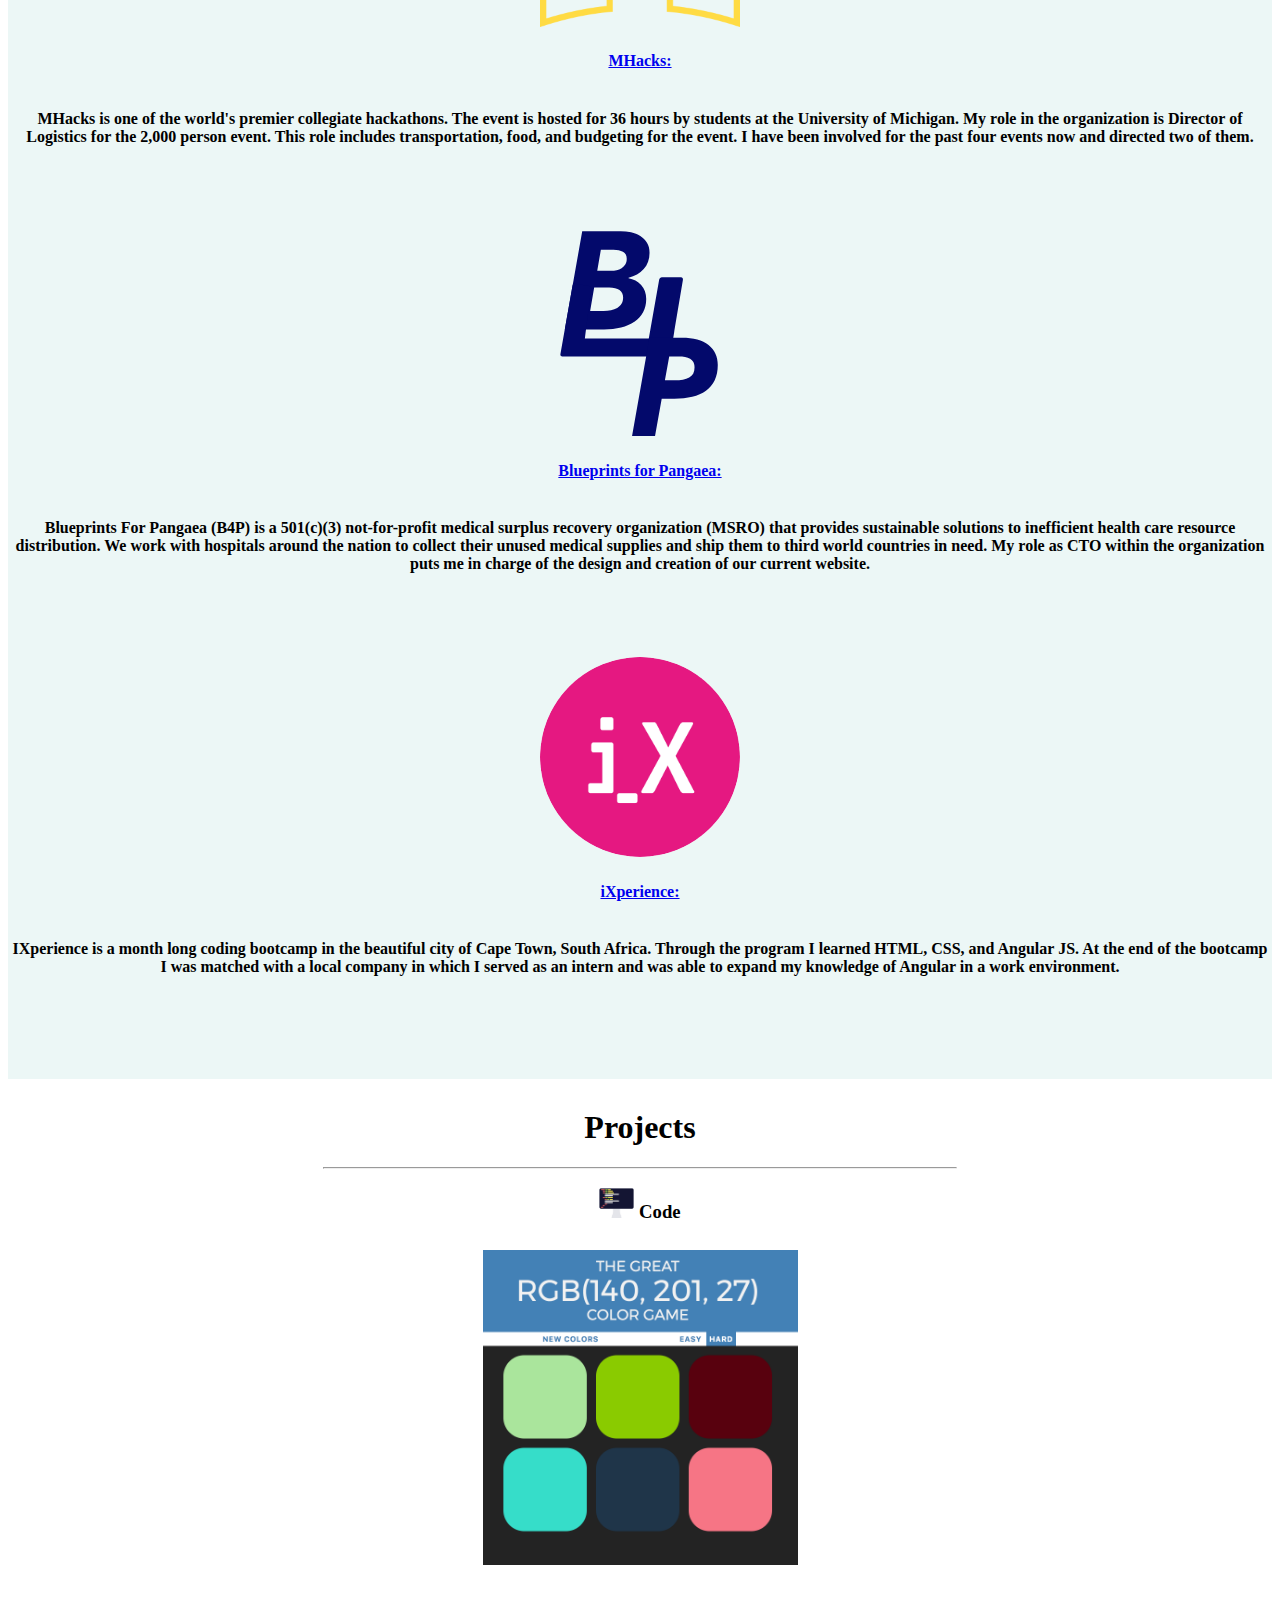
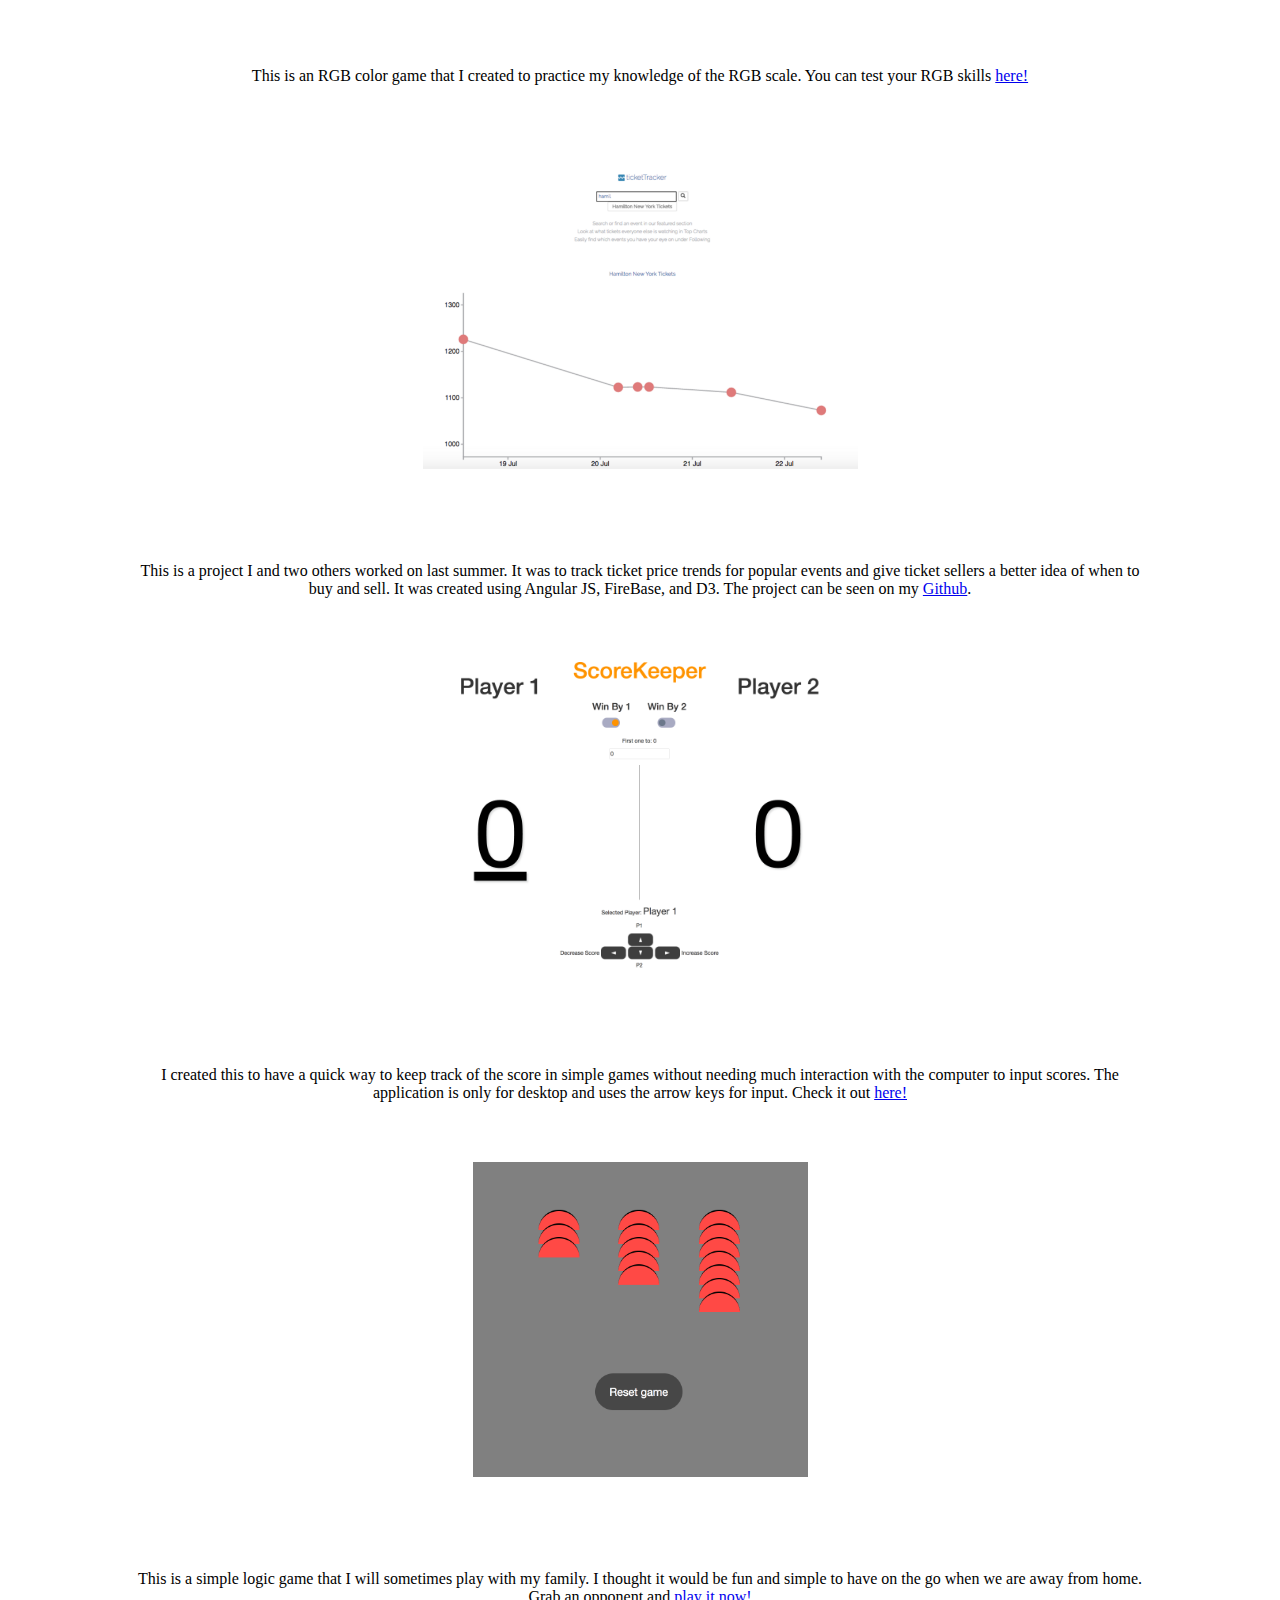
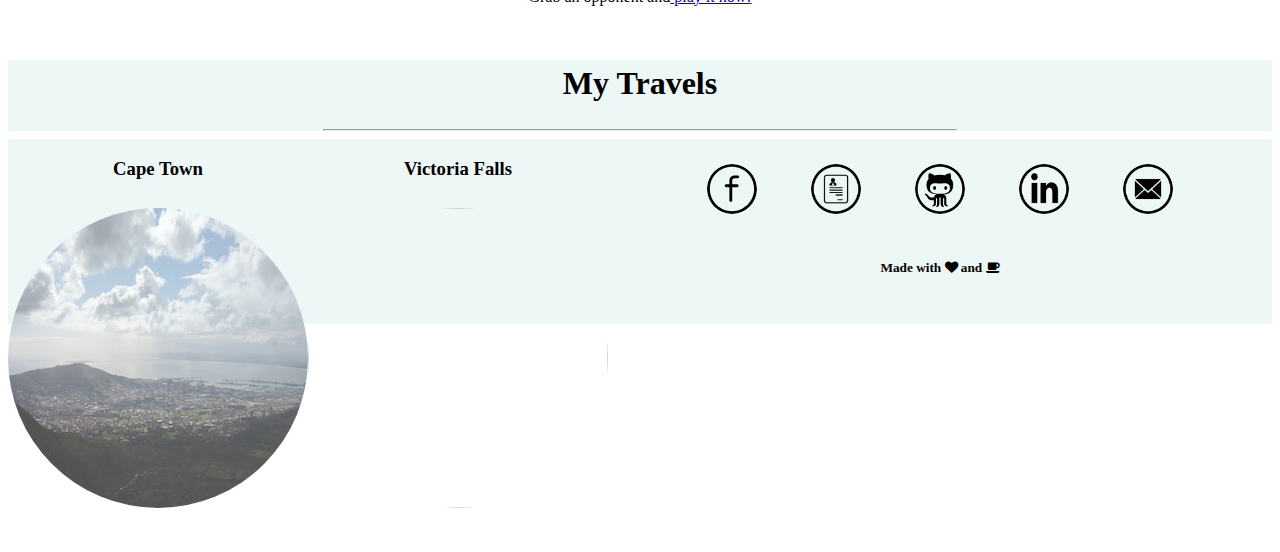
==== commit 98a8f188: "added flip game to projects section" ====
--- a/index.html
+++ b/index.html
@@ -12,14 +12,14 @@
 
    <link rel="stylesheet" href="https://cdnjs.cloudflare.com/ajax/libs/font-awesome/4.7.0/css/font-awesome.min.css">
 
-  <!-- Latest compiled and minified CSS -->
+
   <link rel="stylesheet" href="https://maxcdn.bootstrapcdn.com/bootstrap/3.3.6/css/bootstrap.min.css" integrity="sha384-1q8mTJOASx8j1Au+a5WDVnPi2lkFfwwEAa8hDDdjZlpLegxhjVME1fgjWPGmkzs7" crossorigin="anonymous">
 
   <link rel="stylesheet" href="https://cdnjs.cloudflare.com/ajax/libs/font-awesome/4.7.0/css/font-awesome.min.css">
 
   <link rel="stylesheet" type="text/css" href="CSS/style.css">
 
-  <!-- Optional theme -->
+
   <link rel="stylesheet" href="https://maxcdn.bootstrapcdn.com/bootstrap/3.3.6/css/bootstrap-theme.min.css" integrity="sha384-fLW2N01lMqjakBkx3l/M9EahuwpSfeNvV63J5ezn3uZzapT0u7EYsXMjQV+0En5r" crossorigin="anonymous">
 
   <!-- Google Analytics -->
@@ -182,7 +182,7 @@
 
     <hr>
     <h3><img src="Images/computer.png" style="height:30px;">  Code</h3>
-    <div class="project-cont col-sm-4 col-xs-12">
+    <div class="project-cont col-sm-6 col-xs-12">
       <a target="_blank" href="ColorGame/ColorGame.html"><div class="color proj-img">
       </div></a>
       <div class="caption-cont">
@@ -193,20 +193,27 @@
         </p>
       </div>
     </div> 
-    <div class="project-cont col-sm-4 col-xs-12">
+    <div class="project-cont col-sm-6 col-xs-12">
       <div class="ticket proj-img">
       </div>
       <div class="caption-cont">
         <p class="caption">This is a project I and two others worked on last summer. It was to track ticket price trends for popular events and give ticket sellers a better idea of when to buy and sell. It was created using Angular JS, FireBase, and D3. The project can be seen on my <a target="_blank" href="https://github.com/cgjohn/Ticket_Tracker">Github</a>.</p>
       </div>
     </div > 
-    <div class="project-cont col-sm-4 col-xs-12">
+    <div class="project-cont col-sm-6 col-xs-12">
       <div class="score proj-img">
       </div>
       <div class="caption-cont">
         <p class="caption">I created this to have a quick way to keep track of the score in simple games without needing much interaction with the computer to input scores. The application is only for desktop and uses the arrow keys for input. Check it out <a target="_blank" href="ScoreKeeper/scoreKeeper.html">here!</a> </p>
       </div>
-    </div>  
+    </div>
+    <div class="project-cont col-sm-6 col-xs-12">
+      <div class="flip proj-img">
+      </div>
+      <div class="caption-cont">
+        <p class="caption">This is a simple logic game that I will sometimes play with my family. I thought it would be fun and simple to have on the go when we are away from home. Grab an opponent and<a target="_blank" href="flipGame/flip.html"> play it now!</a> </p>
+      </div>
+    </div>   
   </div>
 
 
--- a/CSS/style.css
+++ b/CSS/style.css
@@ -1,4 +1,4 @@
-* {
+ * {
   box­sizing: border­box;
 }
 
@@ -282,6 +282,10 @@
 
 .score {
     background-image: url(../Images/Scorekeeper.png);
+}
+
+.flip {
+    background-image: url(../Images/flipGame.png);
 }
 
 
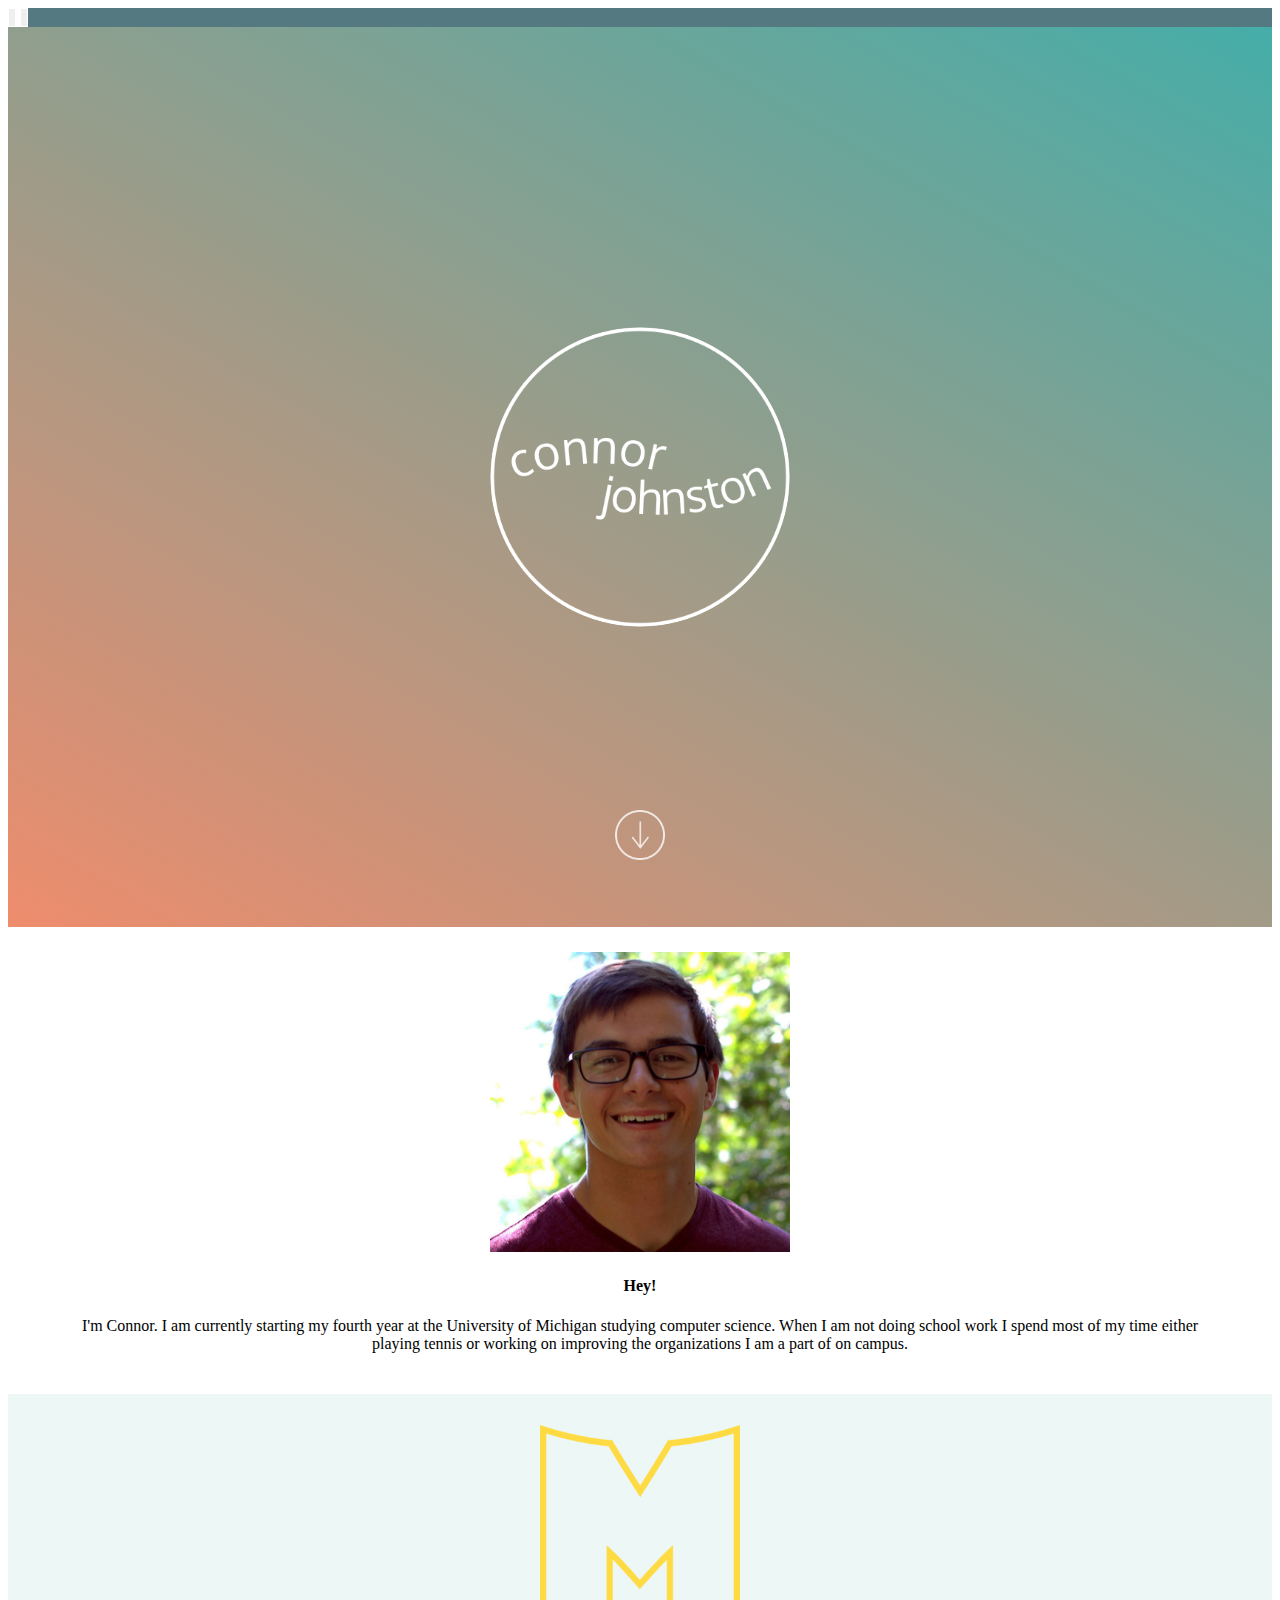
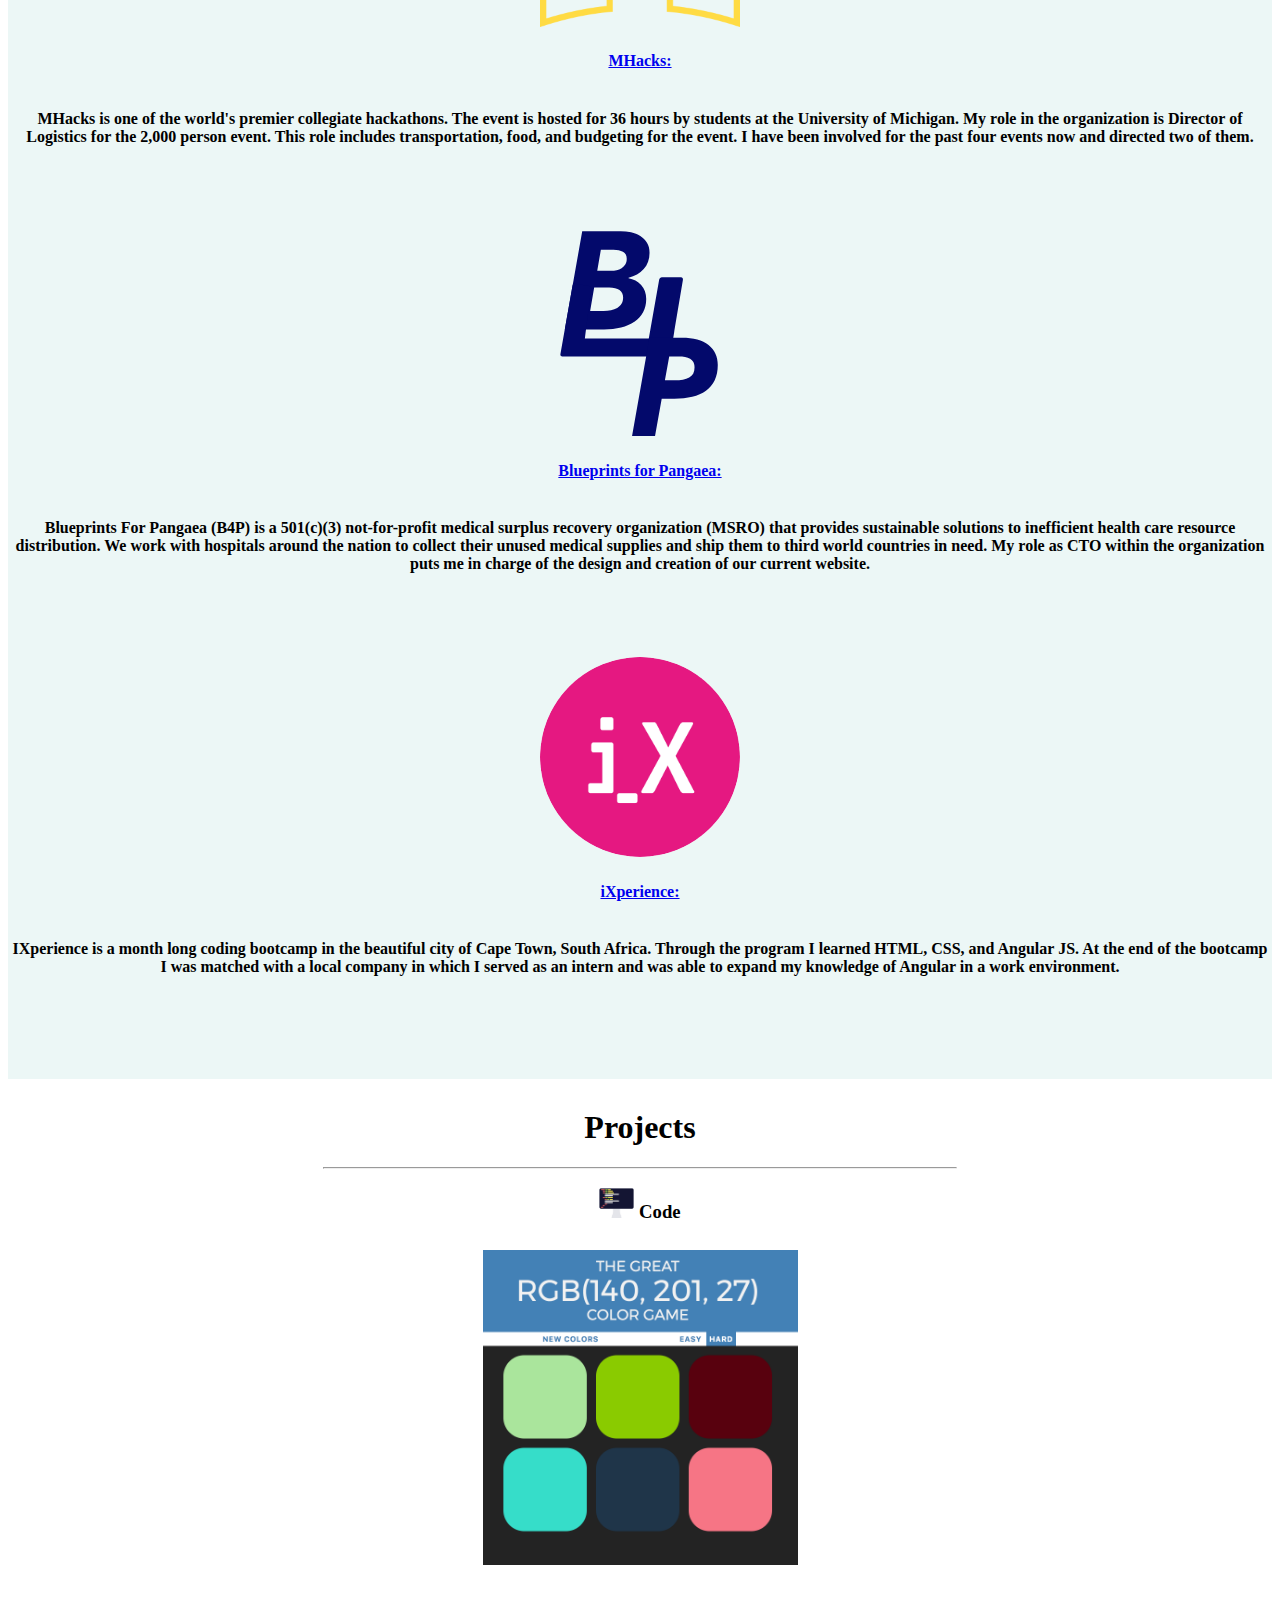
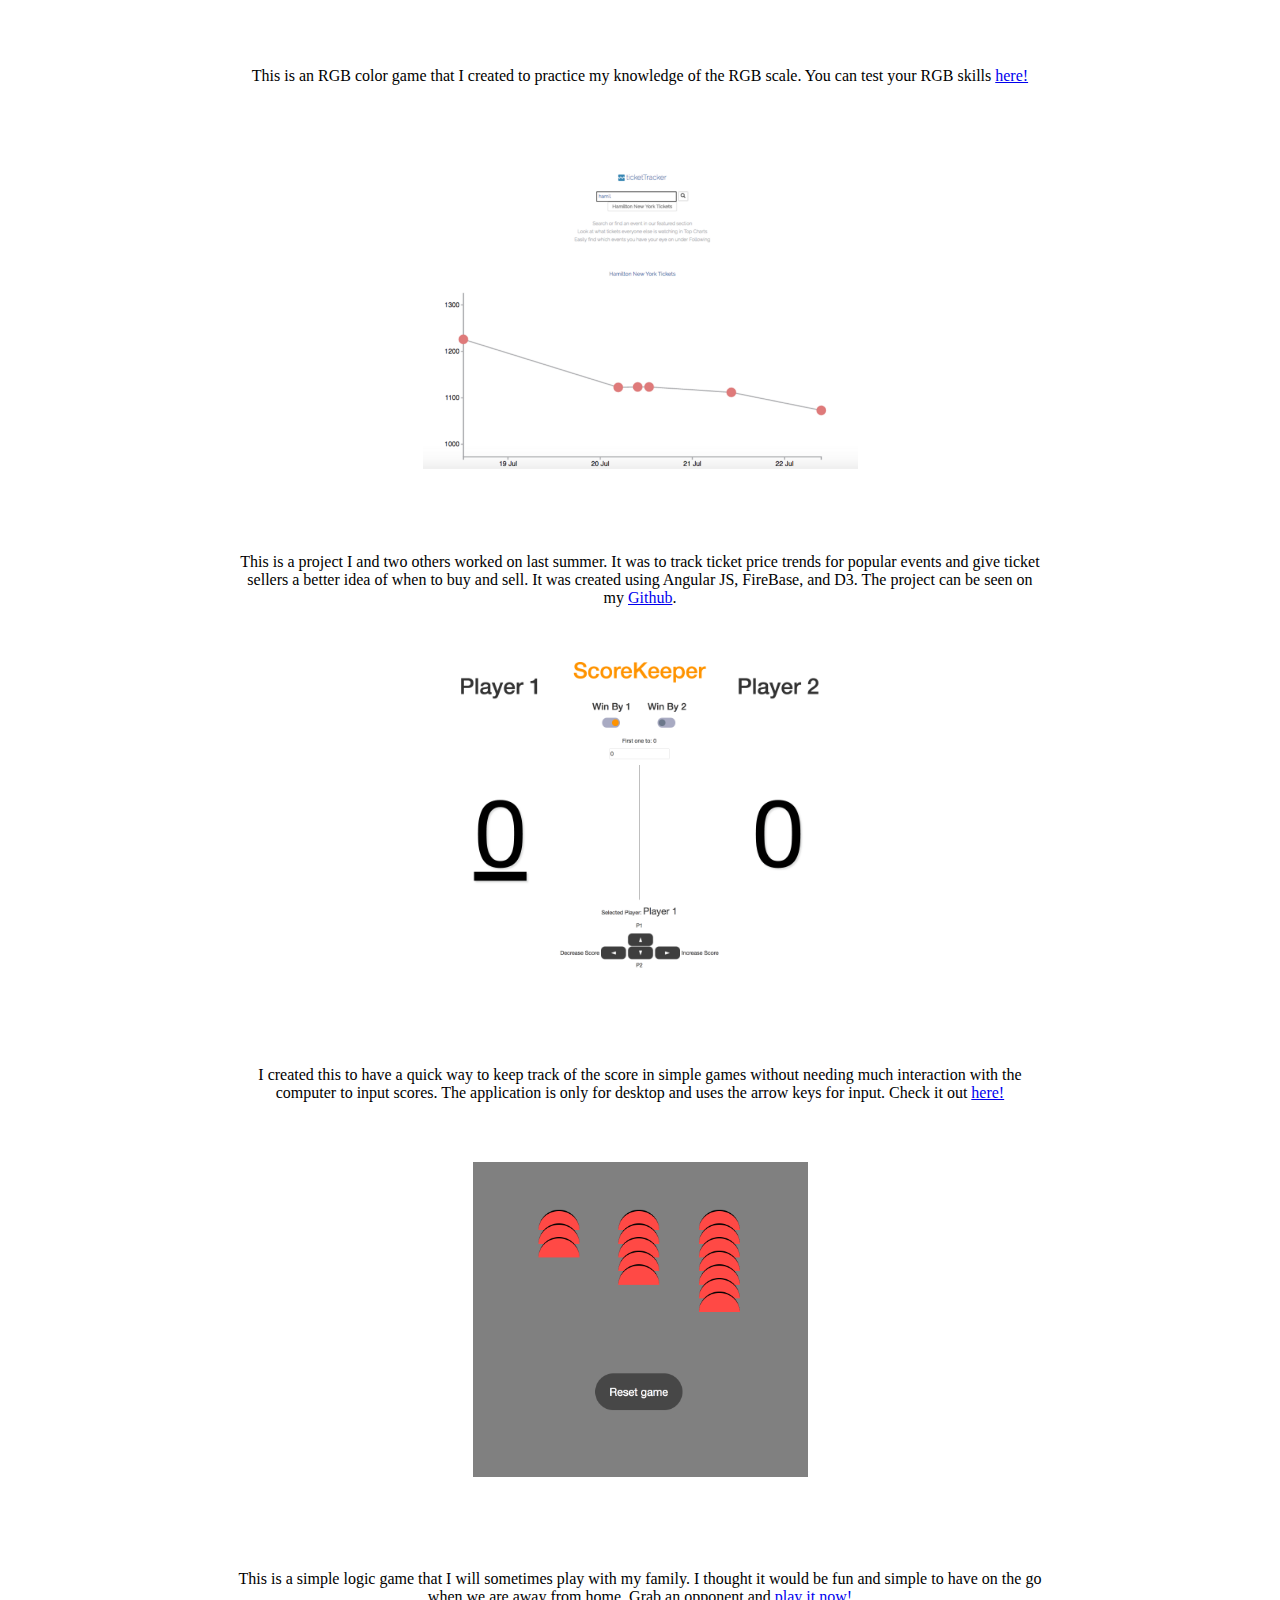
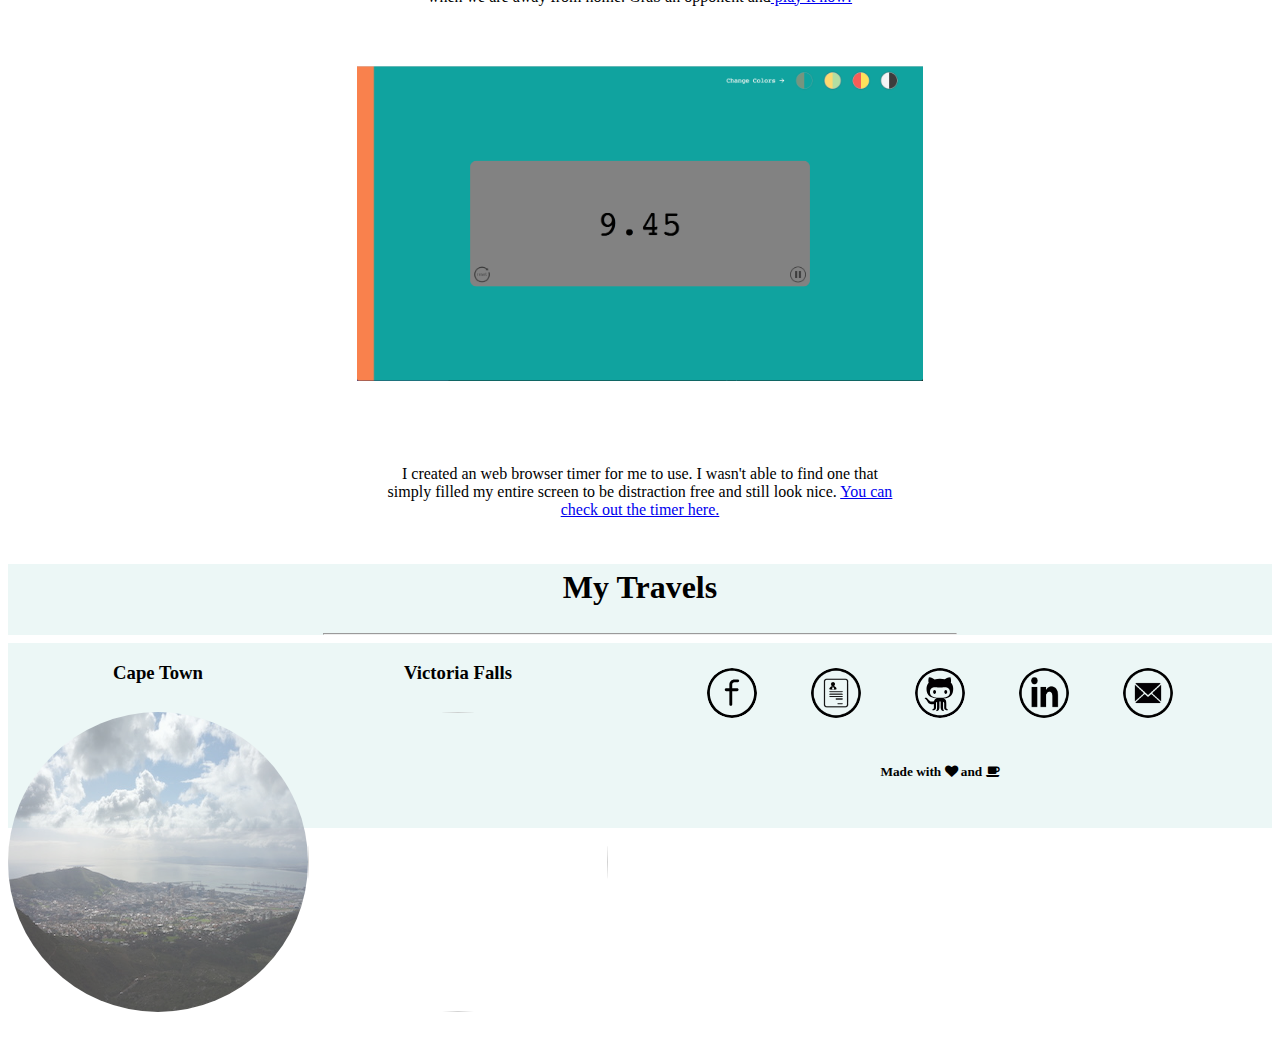
==== commit c967a97f: "added the timer to the main site and fixed a bug with the timer resetting" ====
--- a/index.html
+++ b/index.html
@@ -111,7 +111,7 @@
       </div>
       <div class=" col-sm-offset-2 col-sm-8 col-xs-12 blurb">
           <h4>Hey!</h4>
-          <p > I'm Connor. I am currently finishing my junior at the University of Michigan studying computer science. When I am not doing school work I spend most of my time either playing tennis or working on improving the organizations I am a part of on campus.</p>
+          <p > I'm Connor. I am currently starting my fourth year at the University of Michigan studying computer science. When I am not doing school work I spend most of my time either playing tennis or working on improving the organizations I am a part of on campus.</p>
       </div>
     </div>
 
@@ -213,10 +213,15 @@
       <div class="caption-cont">
         <p class="caption">This is a simple logic game that I will sometimes play with my family. I thought it would be fun and simple to have on the go when we are away from home. Grab an opponent and<a target="_blank" href="flipGame/flip.html"> play it now!</a> </p>
       </div>
+    </div>
+    <div class="project-cont col-xs-12">
+      <div class="timer proj-img">
+      </div>
+      <div class="caption-cont col-xs-offset-3 col-xs-6"">
+        <p class="caption full_width_caption">I created an web browser timer for me to use. I wasn't able to find one that simply filled my entire screen to be distraction free and still look nice. <a target="_blank" href="Timer/timer.html">You can check out the timer here.</a></a> </p>
+      </div>
     </div>   
   </div>
-
-
 
   <!-- Travel section -->
   <div id="travels" class="container-fluid">
--- a/CSS/style.css
+++ b/CSS/style.css
@@ -1,5 +1,9 @@
  * {
   box­sizing: border­box;
+}
+
+hr {
+  width: 50%;
 }
 
 .left{
@@ -162,7 +166,6 @@
   text-align: center; 
 }
 
-
 .square {
   height: 200px;
   width: 200px;
@@ -175,7 +178,6 @@
   display: inline-block;
 }
 
-
 .nav-link:hover {
   text-decoration: none;
   background-color: red;
@@ -196,10 +198,6 @@
 #travels {
   text-align: center;
   background-color: rgba(69,173,168,.1);
-}
-
-hr {
-  width: 50%;
 }
 
 .travel {
@@ -260,6 +258,7 @@
   background-size: contain;
   background-repeat: no-repeat;
   background-position: center;
+  border-radius: 3px;
 }
 
 .bike {
@@ -288,6 +287,10 @@
     background-image: url(../Images/flipGame.png);
 }
 
+.timer {
+    background-image: url(../Images/timer.png);
+    border-radius: 30px;
+}
 
 .caption-cont {
   width: 80%;
@@ -301,6 +304,11 @@
   top: 50%;
   left: 50%;
   transform: translate(-50%, -50%);
+  width: 80%;
+}
+
+.full_width_caption {
+  width: 50%;
 }
 
 .project-cont {
@@ -318,7 +326,6 @@
   display: inline-block;
   /*border: 2px solid black;*/
   transition: all .2s;
-
 }
 
 .circle-foot:hover{
@@ -354,13 +361,10 @@
   background-size: cover;
 }
 
-
-
 .linkedin {
   background-image: url(../Images/linkedin.png);
   background-size: cover;
 }
-
 
 .page-footer {
    position: bottom;
@@ -376,7 +380,6 @@
   padding-bottom: 20px;
 }
 
-
 #about {
   padding-top: 25px; 
   padding-bottom: 25px;
@@ -386,9 +389,7 @@
 */
 }
 
-
 @media(max-width: 768px){
-
 
   .caption-cont {
     height: 30vh;
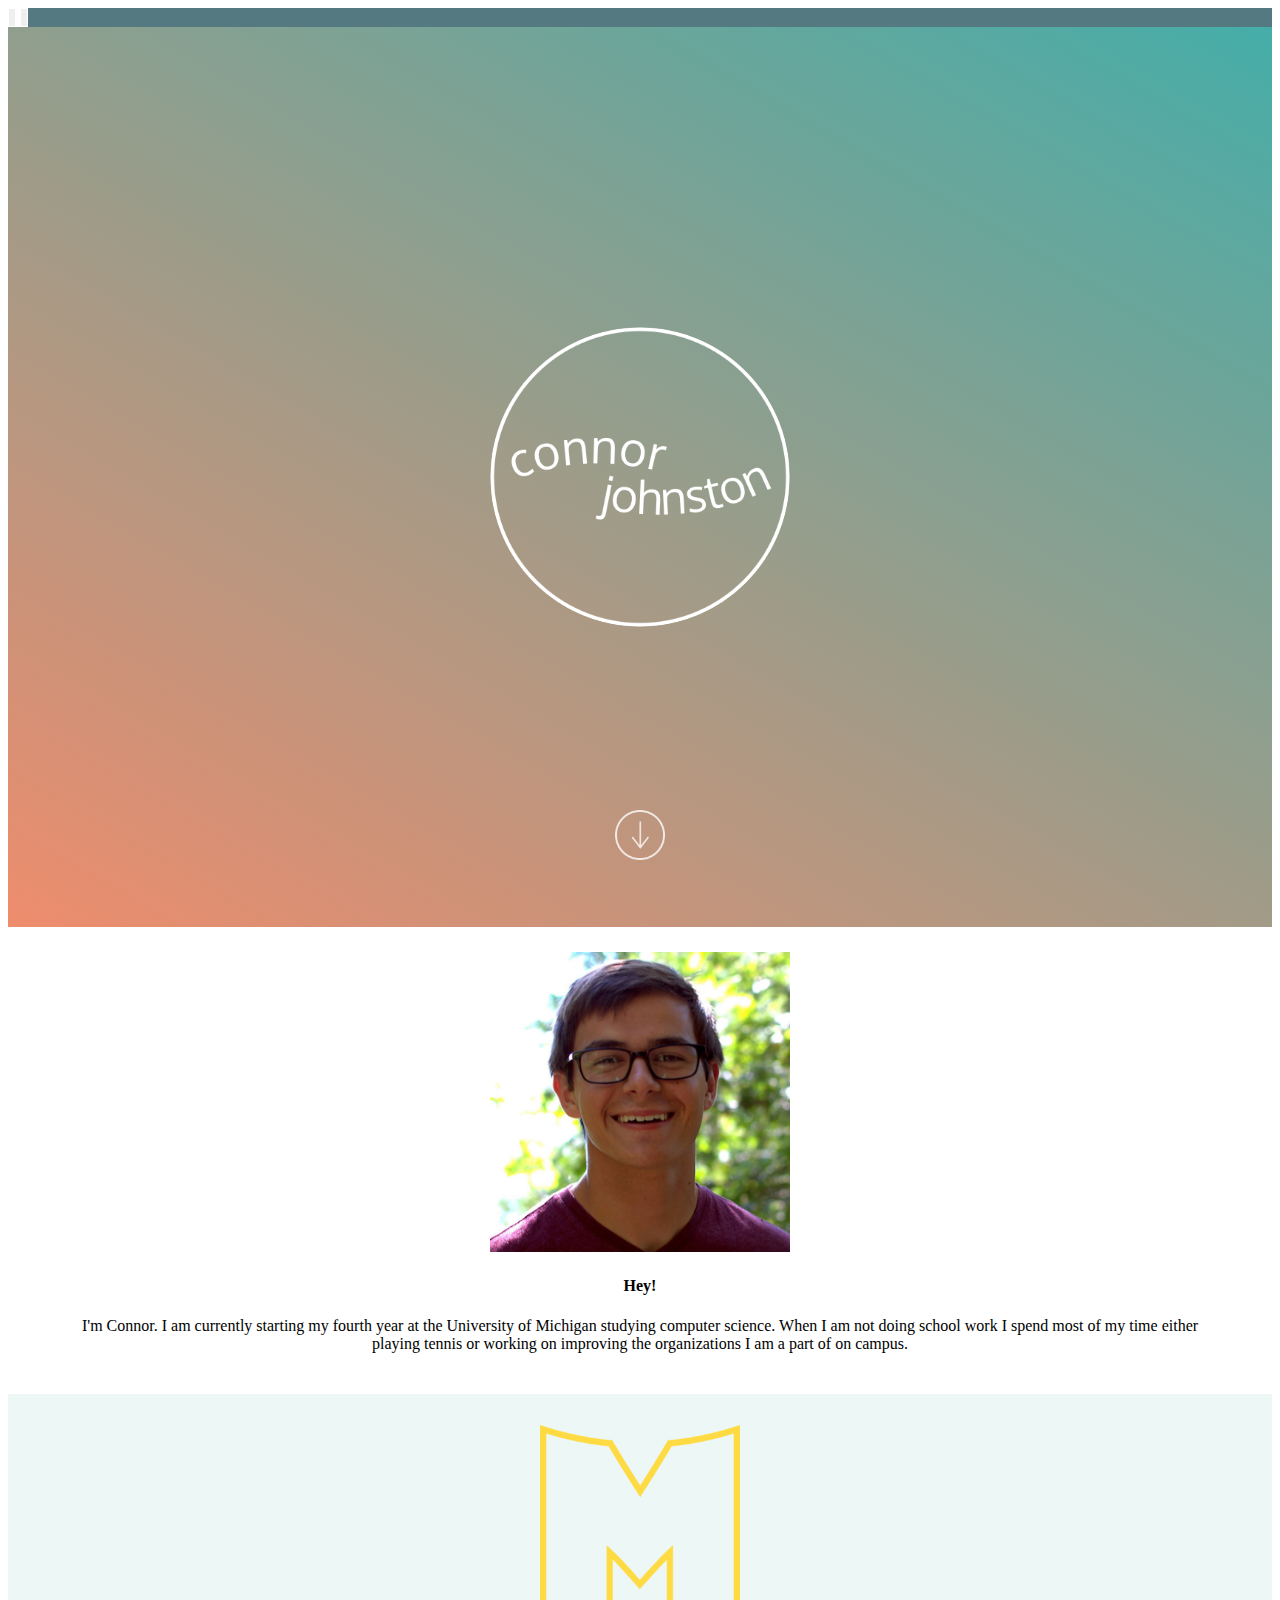
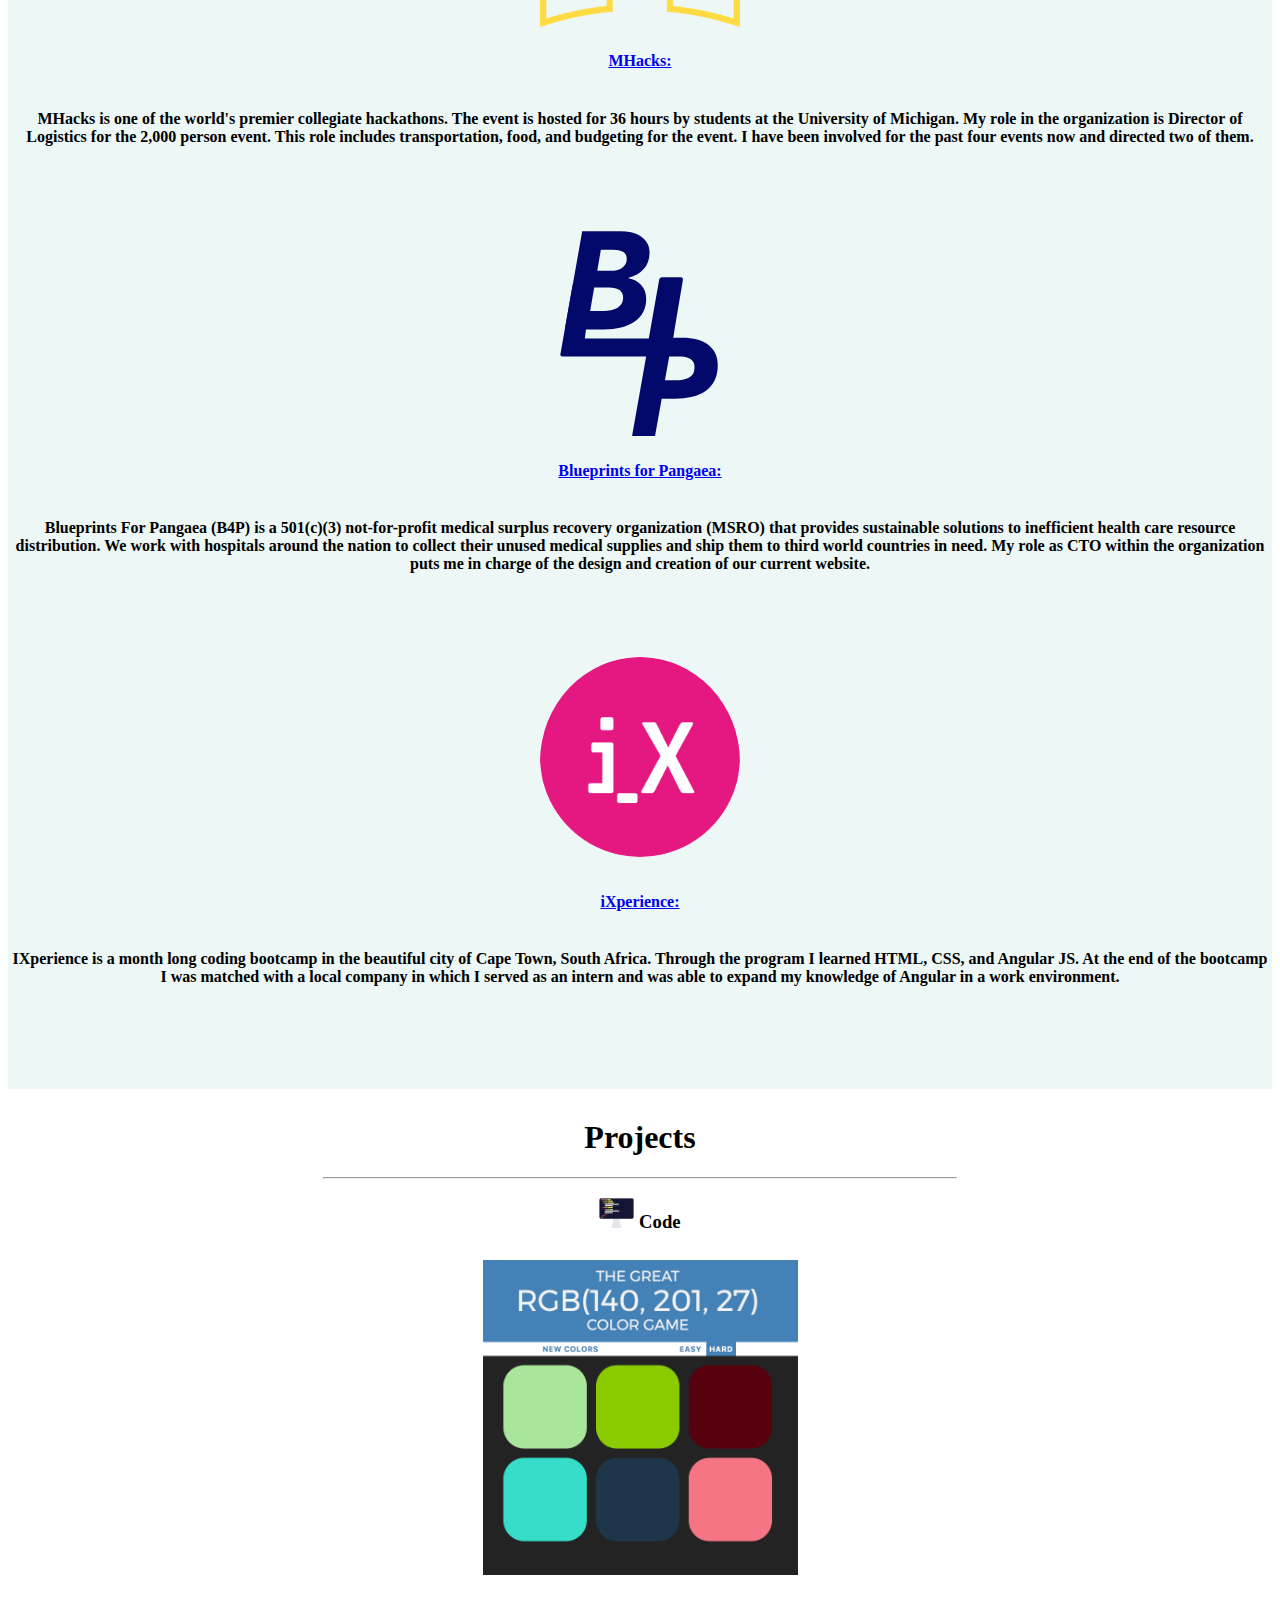
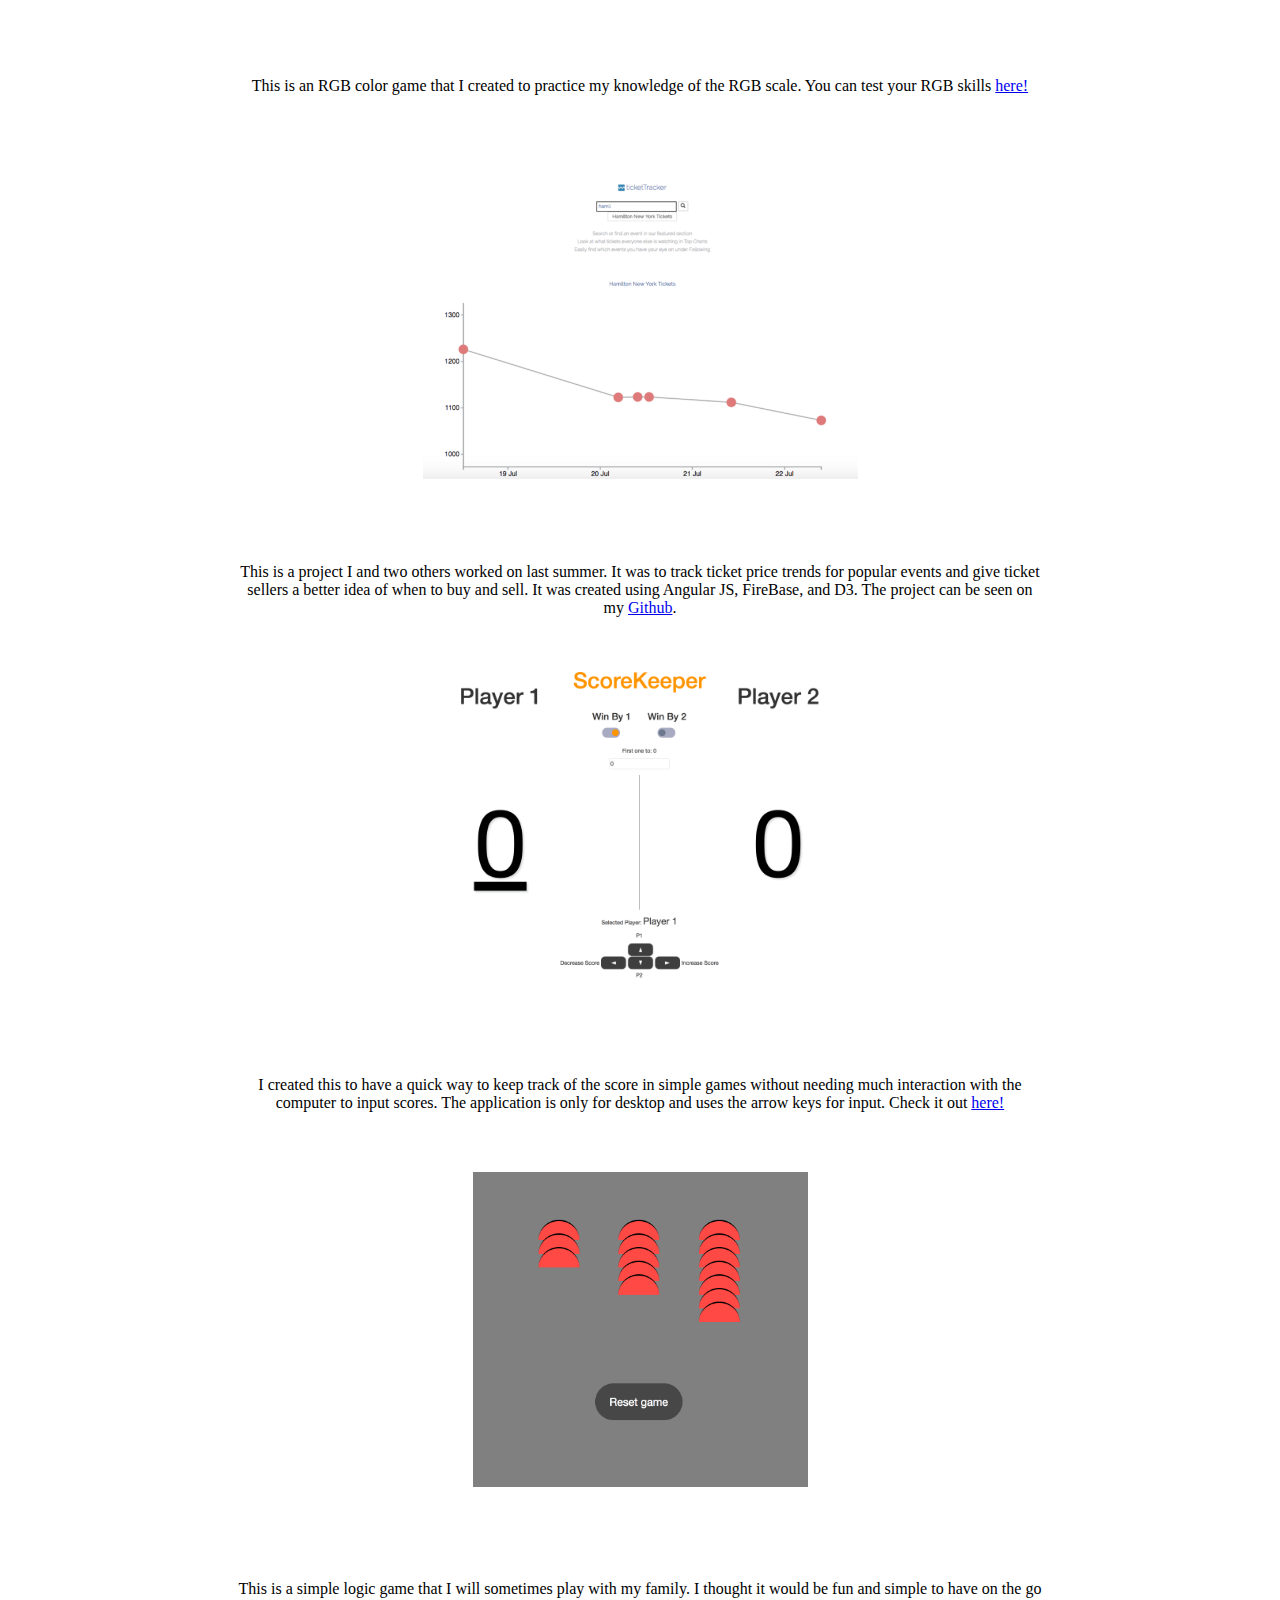
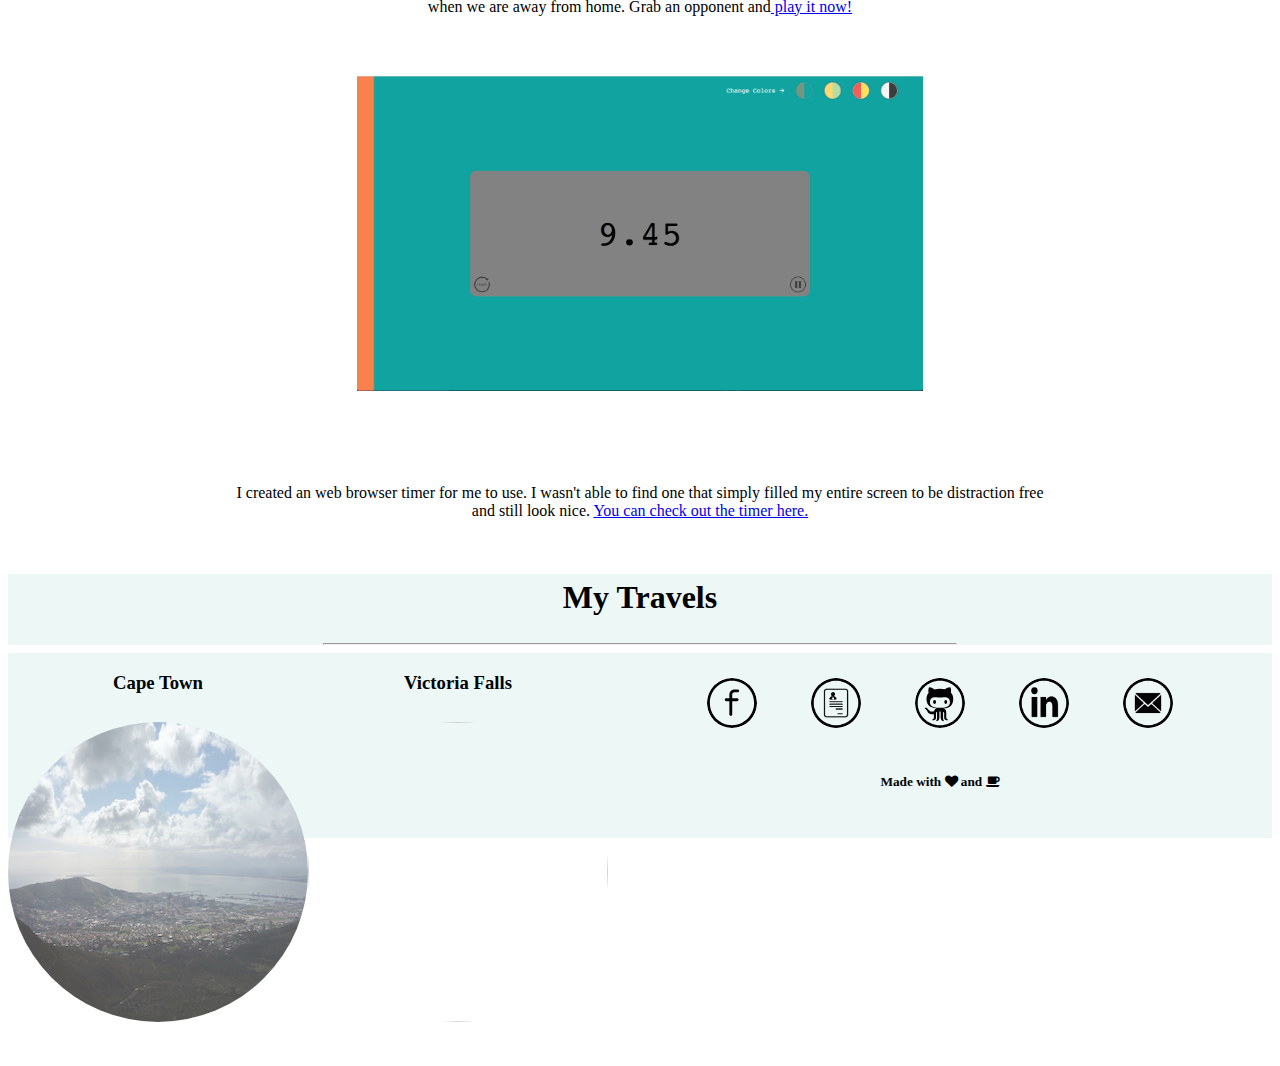
==== commit 0940a9c7: "fixed footer color, timer text, iX img spacing" ====
--- a/index.html
+++ b/index.html
@@ -214,11 +214,11 @@
         <p class="caption">This is a simple logic game that I will sometimes play with my family. I thought it would be fun and simple to have on the go when we are away from home. Grab an opponent and<a target="_blank" href="flipGame/flip.html"> play it now!</a> </p>
       </div>
     </div>
-    <div class="project-cont col-xs-12">
+    <div class="project-cont col-sm-offset-3 col-sm-6 col-xs-12">
       <div class="timer proj-img">
       </div>
-      <div class="caption-cont col-xs-offset-3 col-xs-6"">
-        <p class="caption full_width_caption">I created an web browser timer for me to use. I wasn't able to find one that simply filled my entire screen to be distraction free and still look nice. <a target="_blank" href="Timer/timer.html">You can check out the timer here.</a></a> </p>
+      <div class="caption-cont"">
+        <p class="caption">I created an web browser timer for me to use. I wasn't able to find one that simply filled my entire screen to be distraction free and still look nice. <a target="_blank" href="Timer/timer.html">You can check out the timer here.</a></a> </p>
       </div>
     </div>   
   </div>
@@ -248,7 +248,7 @@
         <a href="https://www.linkedin.com/in/connorjohnston" target="_blank"><div class="circle-foot linkedin"></div></a>
         <a href="mailto:cgjohn@umich.edu" target="_blank"><div class="circle-foot email"></div></a>
      </div>
-     <h5>Made with <i class="fa fa-heart" aria-hidden="true"></i> and <i class="fa fa-coffee" aria-hidden="true"></i></h5>
+     <h5 class="bottom-tag">Made with <i class="fa fa-heart" aria-hidden="true"></i> and <i class="fa fa-coffee" aria-hidden="true"></i></h5>
   </div>
 
 
--- a/CSS/style.css
+++ b/CSS/style.css
@@ -184,6 +184,7 @@
 }
 
 .square-IX {
+  padding-bottom: 10px;
   position: relative;
   height: 200px;
   width: 200px;
@@ -289,7 +290,6 @@
 
 .timer {
     background-image: url(../Images/timer.png);
-    border-radius: 30px;
 }
 
 .caption-cont {
@@ -389,6 +389,16 @@
 */
 }
 
+/*.bottom-tag {
+  background-color: rgba(69,173,168,.1);
+}*/
+
+@media(max-width: 592px){
+  .page-footer{
+    height: 200px;
+  }
+}
+
 @media(max-width: 768px){
 
   .caption-cont {
@@ -439,7 +449,9 @@
 }
 
 @media(max-width: 1000px){
-
+  .nav-txt {
+    font-size: 15px;
+  }
   .photos {
     margin-top: 10px;
     width: 250px;
